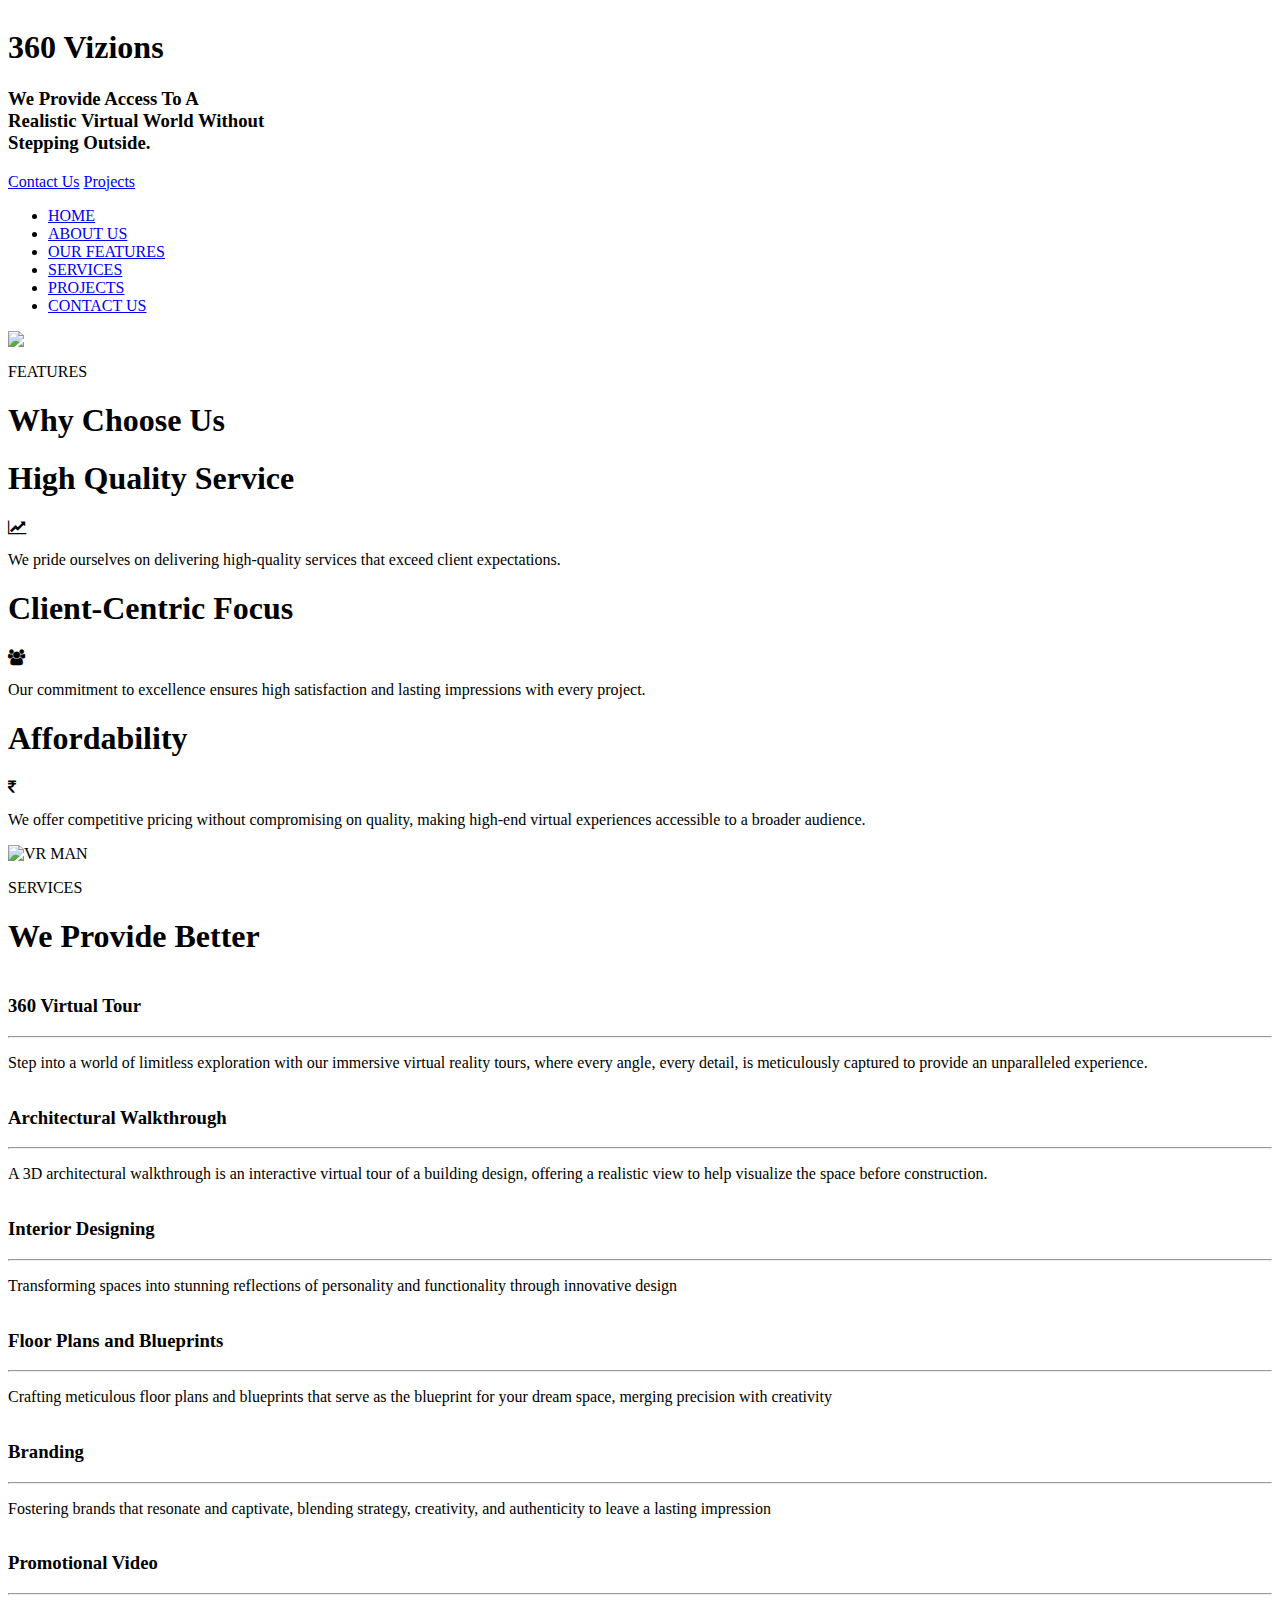
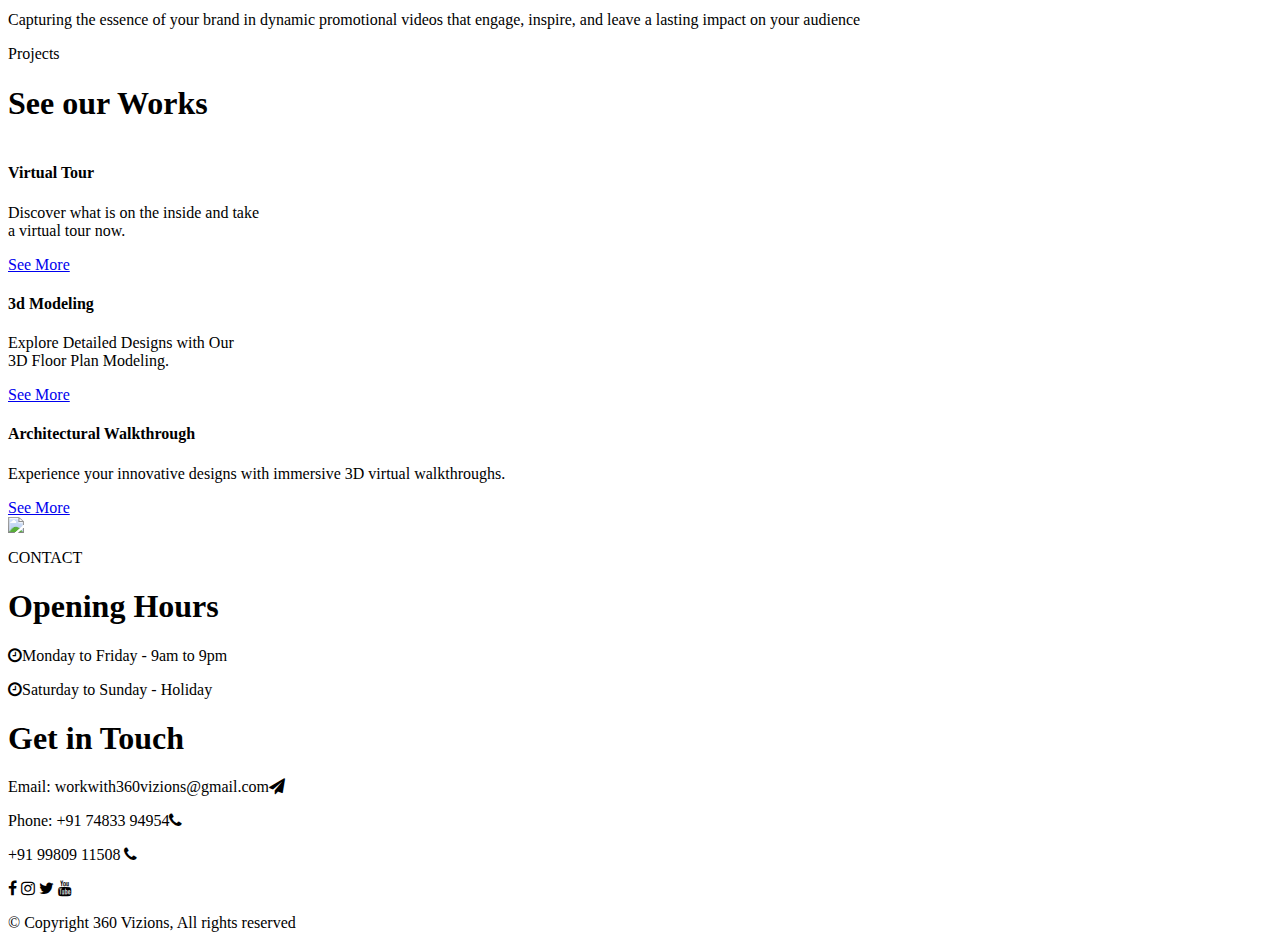
==== index.html @ 11bd69f3 "Add files via upload" ====
<html>
    <head>
        <title>360 Vizions</title>
        <link rel="stylesheet" href="css/style.css">
        <link href="https://maxcdn.bootstrapcdn.com/font-awesome/4.2.0/css/font-awesome.min.css" rel="stylesheet">
        <link rel="preconnect" href="https://fonts.googleapis.com">
        <link rel="preconnect" href="https://fonts.gstatic.com" crossorigin>
        <link href="https://fonts.googleapis.com/css2?family=Kaushan+Script&family=Poppins:ital,wght@0,100;0,200;0,300;0,400;0,500;0,600;0,700;0,800;0,900;1,100;1,200;1,300;1,400;1,500;1,600;1,700;1,800;1,900&display=swap" rel="stylesheet">

        <script src="https://cdn.jsdelivr.net/gh/cferdinandi/smooth-scroll/dist/smooth-scroll.polyfills.min.js"></script>
    </head>
   <body>
    <div class="banner">
        <div class="navbar">
            <div class="test">
                <a href="#"><img src="images/newlogo2.png" alt=""></a>
                </div>
        </div>
    </div>
    <div class="content">
        <h1>360 Vizions</h1>
        <h3>We Provide Access To A <br>Realistic Virtual World Without<br>Stepping Outside.</h3>
        <div class="banner-btn">
            <a href="#footer"><span></span>Contact Us</a>
            <a href="#project"><span></span>Projects</a>
        </div>
    </div>
    <!-- this code is for menu sidebar -->
    <div id="sideNav">
        <nav>
            <ul>
                <li><a href="#">HOME</a></li>
                <li><a href="#">ABOUT US</a></li>
                <li><a href="#feature">OUR FEATURES</a></li>
                <li><a href="#service">SERVICES</a></li>
                <li><a href="#project">PROJECTS</a></li>
                <li><a href="#footer">CONTACT US</a></li>
            </ul>
        </nav>
    </div>
    <div id="menuBtn">
        <img src="images/menu.png" id="menu">
    </div>


    <!-- Features -->

<div id="feature">
    <div class="title-text">
        <p>FEATURES</p>
        <H1>Why Choose Us</H1>
    </div>
    <div class="feature-box">
    <div class="features">
        <h1>High Quality Service</h1>
        <div class="features-desc">
            <div class="feature-icon">
                <i class="fa fa-line-chart" ></i>
            </div>
            <div class="feature-text">
                <p>We pride ourselves on delivering high-quality services that exceed client expectations.</p>
            </div>
        </div>
        <h1>Client-Centric Focus</h1>
        <div class="features-desc">
            <div class="feature-icon">
                <i class="fa fa-users" ></i>
            </div>
            <div class="feature-text">
                <p>Our commitment to excellence ensures high satisfaction and lasting impressions with every project.</p>
            </div>
        </div>
        <h1>Affordability</h1>
        <div class="features-desc">
            <div class="feature-icon">
                <i class="fa fa-inr" ></i>
            </div>
            <div class="feature-text">
                <p>We offer competitive pricing without compromising on quality, making high-end virtual experiences accessible to a broader audience.</p>
            </div>
        </div>
    </div>
    <div class="features-img">
        <img src="images/vr man.jpg" alt="VR MAN">
    </div>
</div>
</div>

<!-- SERVICES -->

<div id="service">
    <div class="title-text">
        <p>SERVICES</p>
        <H1>We Provide Better</H1>
    </div>
    <div class="service-box">
        <div class="single-service">
                <img src="images/newp1.jpg" alt="">
                <div class="overlay"></div>
            <div class="service-desc">
                <h3>360 Virtual Tour</h3>
                <hr>
                <p>Step into a world of limitless exploration with
                    our immersive virtual reality tours, where every
                    angle, every detail, is meticulously captured to
                    provide an unparalleled experience.
                    </p>
            </div>
        </div>
        <div class="single-service">
            <img src="images/p2.jpg" alt="">
            <div class="overlay"></div>
            <div class="service-desc">
                <h3>Architectural Walkthrough</h3>
                <hr>
                <p>A 3D architectural walkthrough is an interactive virtual tour of a building design, offering a realistic view to help visualize the space before construction.</p>
            </div>
        </div>
        <div class="single-service">
            <img src="images/p3.jpg" alt="">
            <div class="overlay"></div>
            <div class="service-desc">
                <h3>Interior Designing</h3>
                <hr>
                <p>Transforming spaces into stunning reflections of personality and functionality through innovative design</p>
            </div>
        </div>
        <div class="single-service">
            <img src="images/p4.jpg" alt="">
            <div class="overlay"></div>
            <div class="service-desc">
                <h3>Floor Plans and Blueprints</h3>
                <hr>
                <p>Crafting meticulous floor plans and blueprints that serve as the blueprint for your dream space, merging precision with creativity</p>
            </div>
        </div>
        <div class="single-service">
            <img src="images/p5.jpg" alt="">
            <div class="overlay"></div>
            <div class="service-desc">
                <h3>Branding</h3>
                <hr>
                <p>Fostering brands that resonate and captivate, blending strategy, creativity, and authenticity to leave a lasting impression</p>
            </div>
        </div>
        <div class="single-service">
            <img src="images/p6.jpg" alt="">
            <div class="overlay"></div>
            <div class="service-desc">
                <h3>Promotional Video</h3>
                <hr>
                <p>Capturing the essence of your brand in dynamic promotional videos that engage, inspire, and leave a lasting impact on your audience</p>
            </div>
        </div>
    </div>
</div>


<!--***** PROJECTS ****-->

<div id="project">
    <div class="title-text">
        <p>Projects</p>
        <H1>See our Works</H1>
    </div>
    <div class="service-row">
        <div class="service-col">
            <div class="user">
                <img src="images/pro1.jpg" alt="">
            </div>
            <h4>Virtual Tour</h4>
                <p>Discover what is on the inside and
                    take <br>a virtual tour now.</p>
                <div class="service-btn">
                    <a href="/VirtualTour.html"><span></span>See More</a>
                </div>
        </div>
        <div class="service-col">
            <div class="user">
                <img src="images/pro2.jpg" alt="">
                
            </div>
            <h4>3d Modeling</h4>
            <p>Explore Detailed Designs with Our <br>3D Floor Plan Modeling.</p>
            <div class="service-btn">
                <a href="/3dmodel.html"><span></span>See More</a>
            </div>
        </div>
        <div class="service-col">
            <div class="user">
                <img src="images/pro 3.jpg" alt="">
            </div>
            <h4>Architectural Walkthrough</h4>
            <p>Experience your innovative designs with immersive 3D virtual walkthroughs.
            </p>
            <div class="service-btn">
                <a href="https://youtube.com"><span></span>See More</a>
            </div>
        </div>
    </div>
</div>

<!-- footer -->


<div id="footer"> 
    <img src="images/logo.jpg" class="footer-img">
    <div class="title-text">
        <p>CONTACT</p>
        <!-- <h1>Follow us on</h1> -->
    </div>
    <div class="footer-row">
        <div class="footer-left">
            <h1>Opening Hours</h1>
            <p><i class="fa fa-clock-o"></i>Monday to Friday - 9am to 9pm</p>
            <p><i class="fa fa-clock-o"></i>Saturday to Sunday - Holiday</p>
        </div>
        <div class="footer-right">
            <h1>Get in Touch</h1>
            <p>Email: workwith360vizions@gmail.com<i class="fa fa-paper-plane"></i></p>
            <p> Phone: +91 74833 94954<i class="fa fa-phone"></i></p>
            <p> +91 99809 11508 <i class="fa fa-phone"></i></p>
        </div>
    </div>
    <div class="social-link">
        <i class="fa fa-facebook"></i>
        <i class="fa fa-instagram"></i>
        <i class="fa fa-twitter"></i>
        <i class="fa fa-Youtube"></i>
        <p>© Copyright 360 Vizions, All rights reserved</p>
    </div>
    
</div>





    <!-- javascript for menu sidebar working -->
    <script>
        var menuBtn = document.getElementById("menuBtn");
        var sideNav = document.getElementById("sideNav");
        var menu = document.getElementById("menu");

        sideNav.style.right = "-250px";
        menuBtn.onclick = function(){
            if(sideNav.style.right == "-250px"){
                sideNav.style.right = "0";
                menu.src = "images/close.png";
            } else {
                sideNav.style.right = "-250px";
                menu.src = "images/menu.png";
            }
        }
        var scroll = new SmoothScroll('a[href*="#"]', {
            speed: 1000,
            speedAsDuration: true
        });
    </script>
</body>
</html>
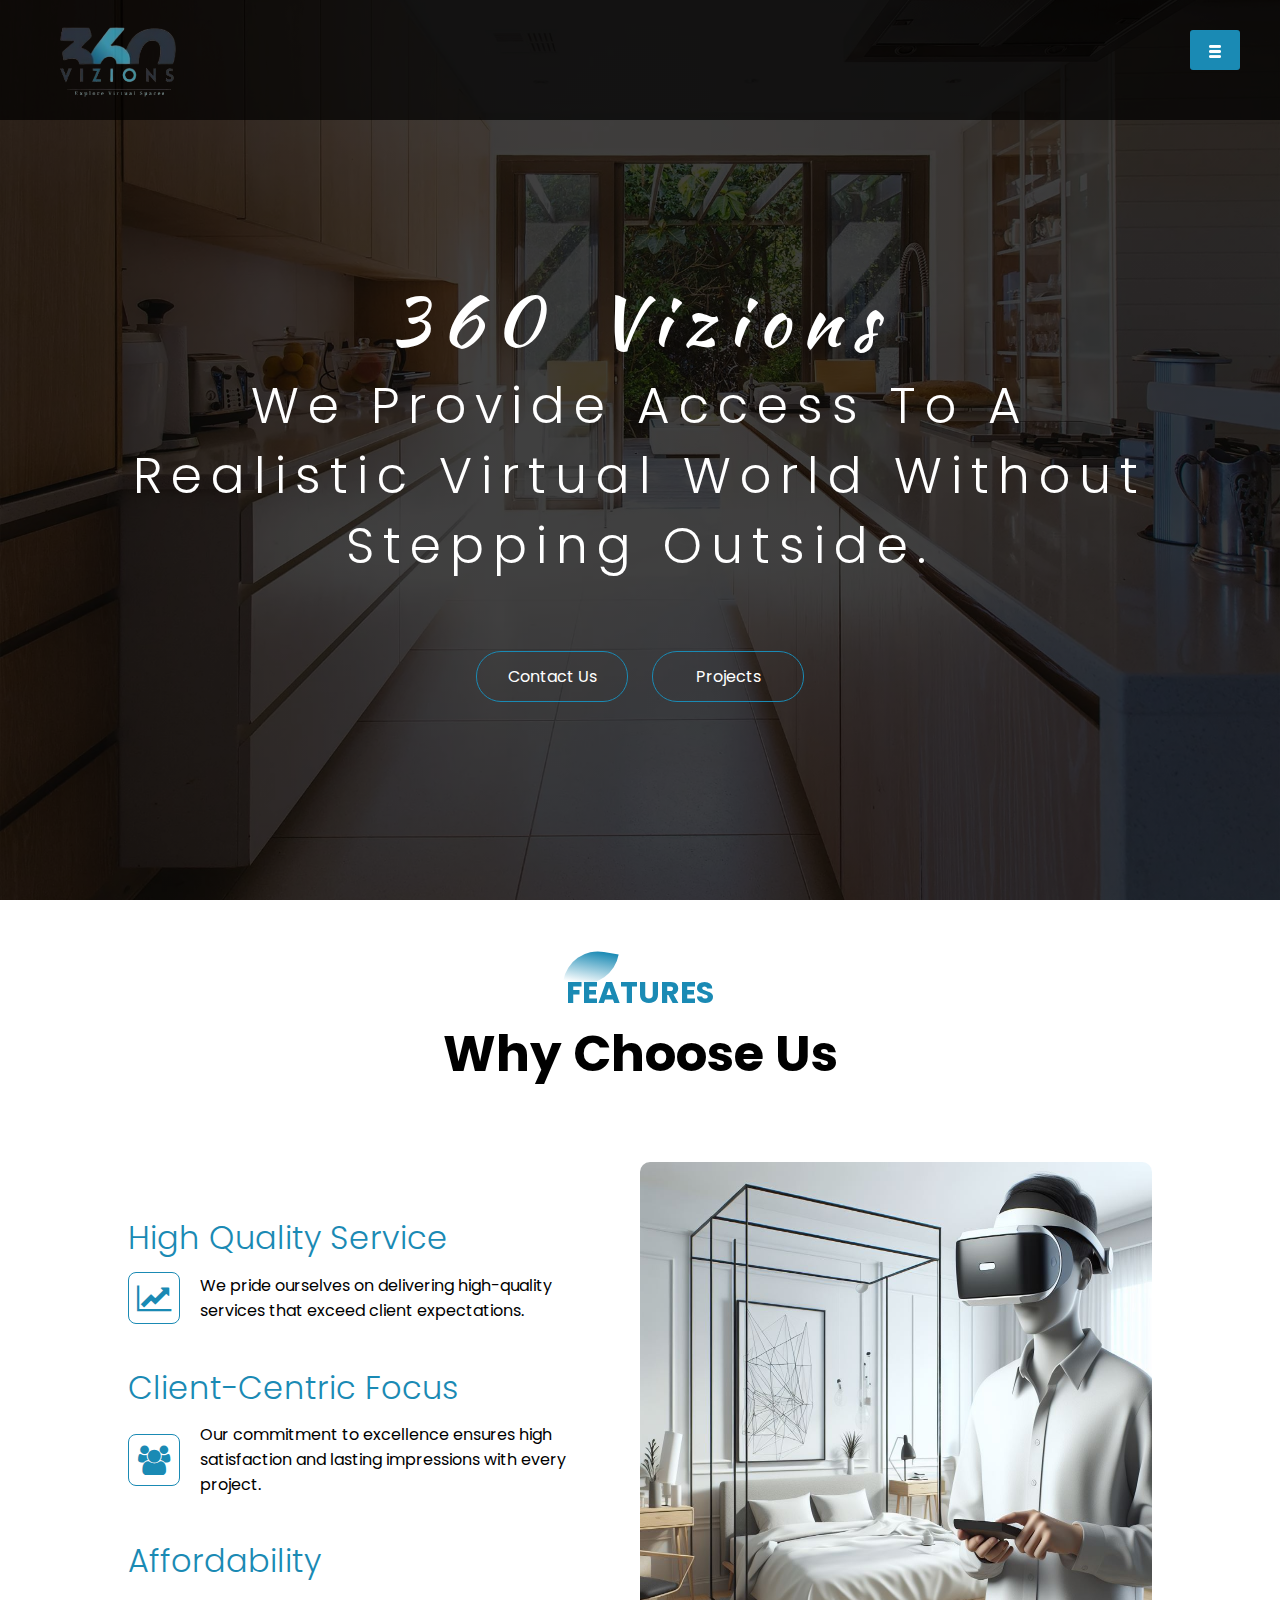
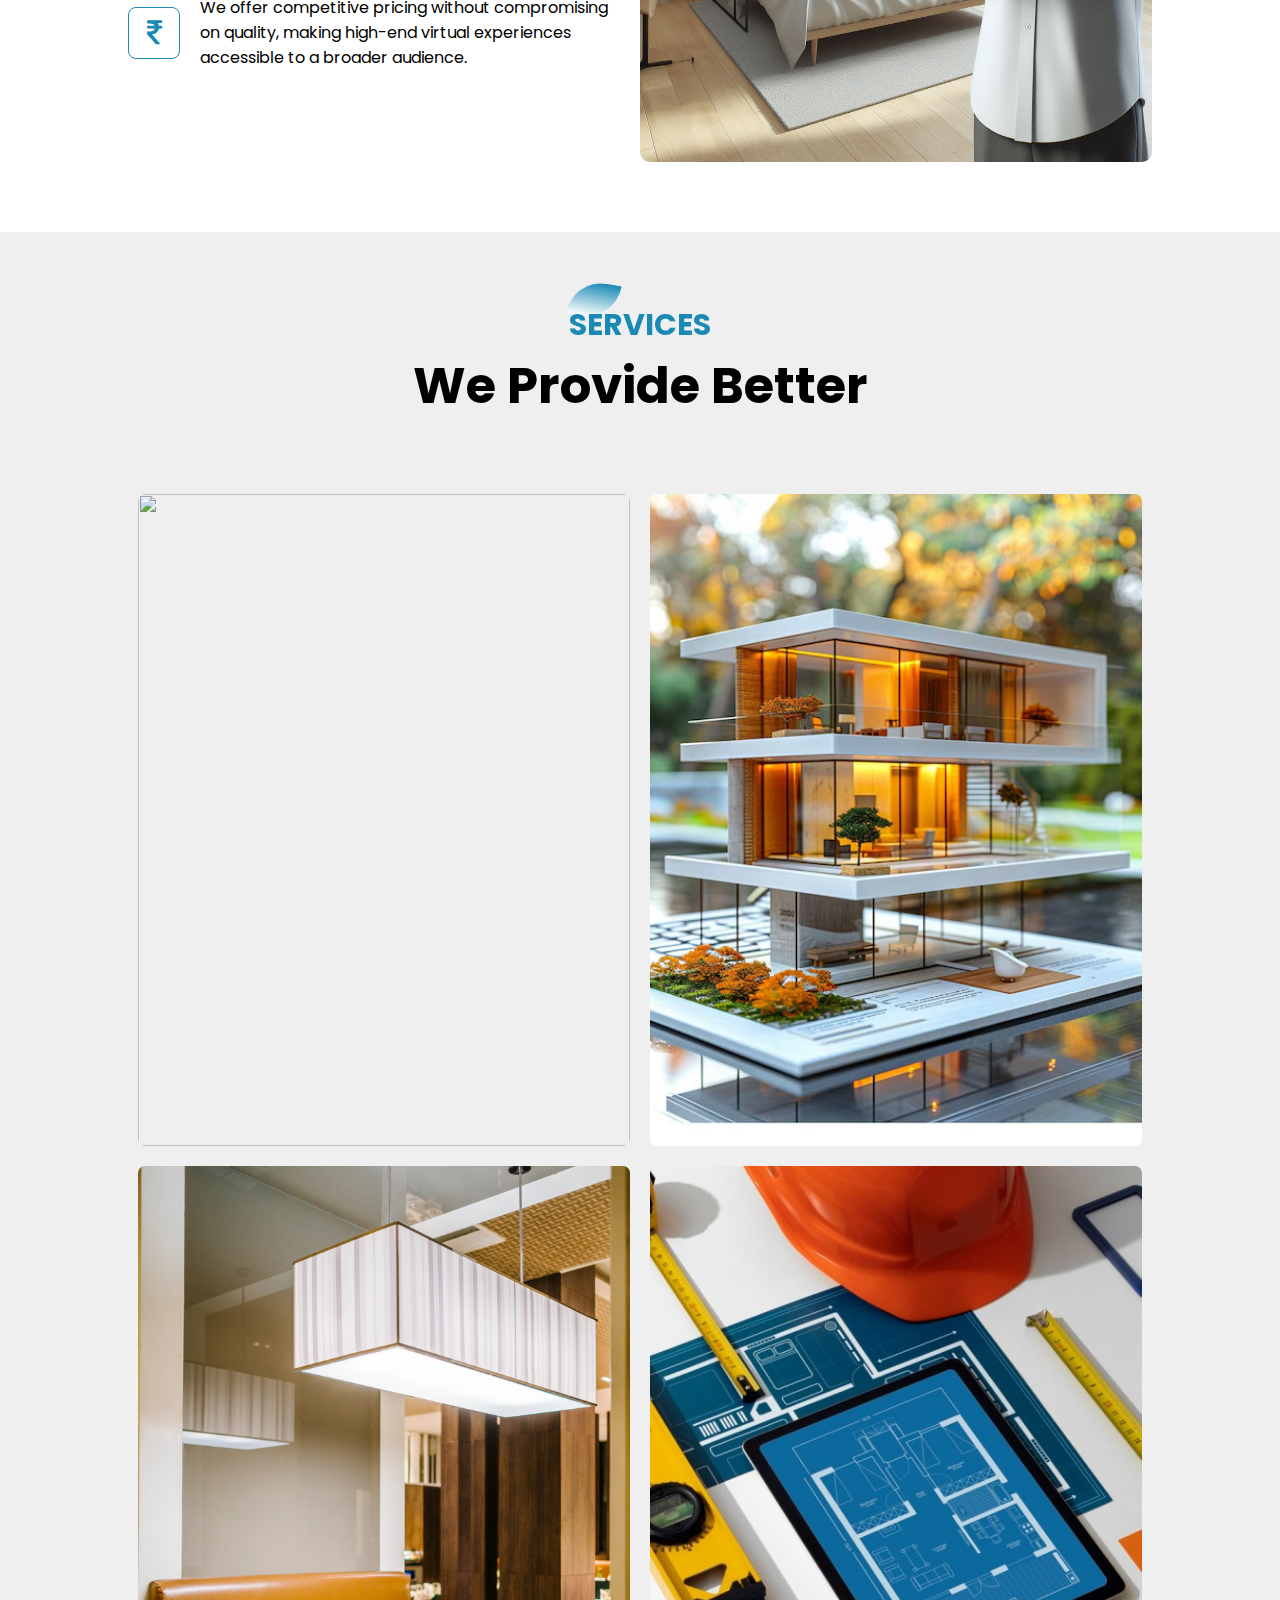
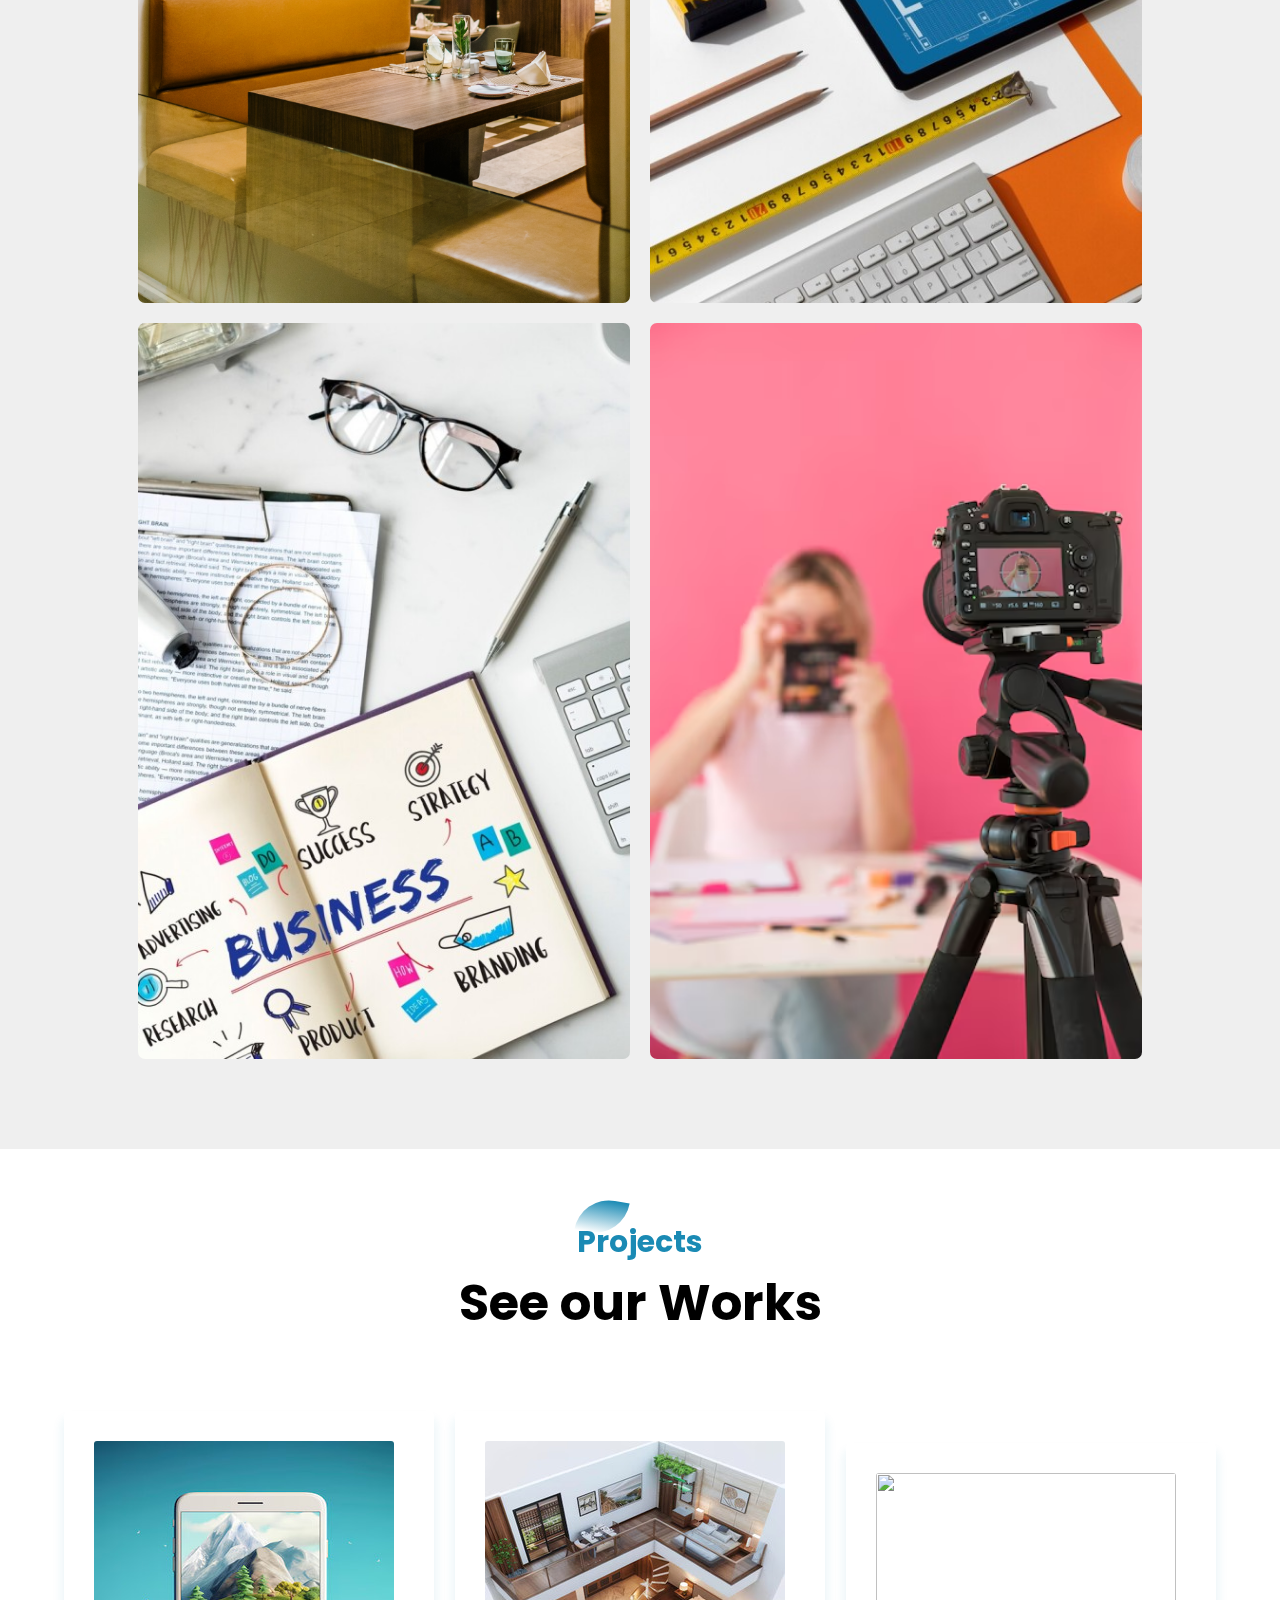
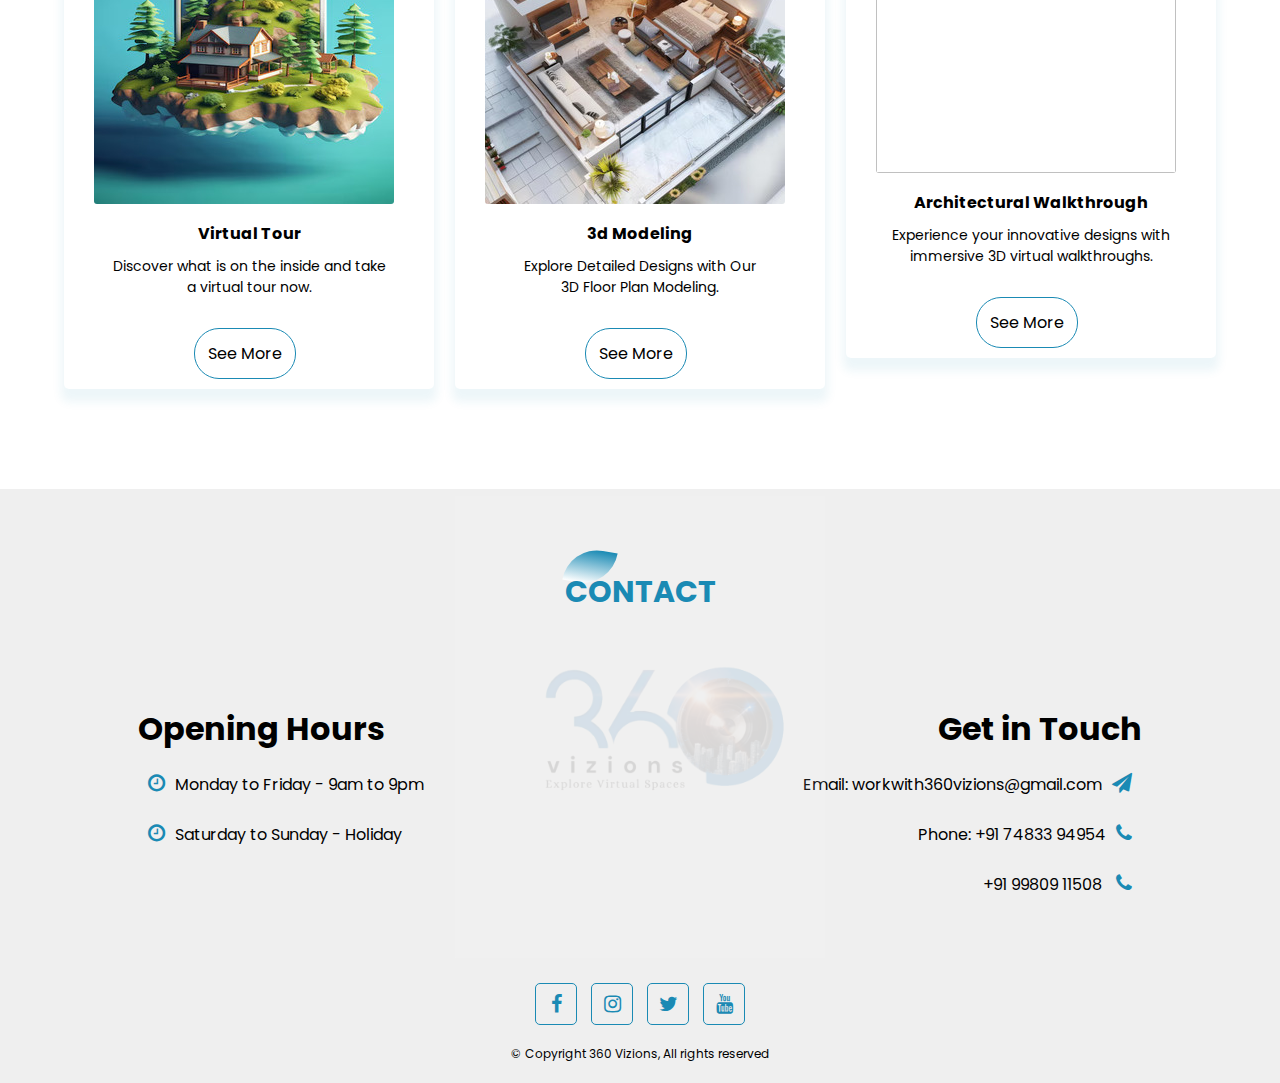
==== commit 630d6fe4: "360vizions" ====
--- a/index.html
+++ b/index.html
@@ -188,7 +188,7 @@
         </div>
         <div class="service-col">
             <div class="user">
-                <img src="images/pro 3.jpg" alt="">
+                <img src="images/pro3.jpg" alt="">
             </div>
             <h4>Architectural Walkthrough</h4>
             <p>Experience your innovative designs with immersive 3D virtual walkthroughs.
--- a/css/style.css
+++ b/css/style.css
@@ -0,0 +1,597 @@
+*{
+    margin: 0;
+    padding: 0;
+    font-family: 'Poppins', sans-serif;
+}
+.banner {
+    width: 100%;
+    height: 100vh;
+    background-image: linear-gradient(rgba(0,0,0,0.75),rgba(0, 0, 0, 0.75)),url(../images/back.jpg);
+    background-size: cover;
+    background-position: center;
+    background-attachment:fixed ; 
+}
+.banner img{
+    width: 20%;
+    text-align: center;
+    position: fixed;
+    left: -15px;
+    margin-top: -11%;    
+}
+.test a{
+    width: 20%;
+    text-align: center;
+    position: fixed;
+    left: 0px  
+}
+ .navbar{
+    width: 99%;
+    margin: auto;
+    display: flex;
+    align-items: center;
+    justify-content: space-between;
+    top: 0;
+    padding: 60px;
+    background-color: black;
+    opacity: .7;
+    position: fixed;
+    z-index: 1;
+} 
+.logo{
+    width: 120px;
+    cursor: pointer;
+}
+.navbar ul li{
+    list-style: none;
+    display: inline-block;
+    margin: 0 20px;
+    word-spacing: 20px; 
+    position: relative;
+}
+.navbar ul li a{
+    text-decoration: none;
+    color: #ffffff;
+    text-transform: uppercase;
+}
+.navbar ul li a::after{
+    content: '';
+    height: 3px;
+    width: 0;
+    background: #1a8ab4;
+    position: absolute;
+    left: 0;
+    bottom: -10px;
+    transition: 0.5s;
+}
+.navbar ul li a:hover:after{
+    width: 100%; 
+} 
+.content{
+    width: 100%;
+    position: absolute;
+    top: 50%;
+    transform: translateY(-50%);
+    text-align: center;
+    color: #ffffff;
+}
+.content h1{
+    font-size: 70px;
+    margin-top: 80px;
+    letter-spacing: 13px;
+    font-family: 'Kaushan Script', cursive;
+    line-height: 100px;
+    font-weight: 100;
+    word-spacing: 15px;
+}
+.content h3{
+    font-size: 50px;
+    font-weight: bold;
+    line-height: 70px;
+    color: white;
+    letter-spacing: 9px;
+    font-family: 'Poppins', sans-serif;
+    font-weight: 300;
+}
+.banner-btn{
+    margin: 70px auto 0;
+    border-radius: 25px;
+}
+
+.banner-btn a{
+    width: 150px;
+    text-decoration: none;
+    display: inline-block;
+    margin: 0 10px;
+    padding: 12px 0;
+    color: white;
+    border: .5px solid #1a8ab4; 
+    border-radius: 25px;
+    position: relative;
+    cursor: pointer;
+    overflow: hidden;
+}
+
+.banner-btn a span{
+    width: 0;
+    height: 100%;
+    position: absolute;
+    top: 0;
+    left: 0;
+    border-radius: 25px;
+    background: #1a8ab4;
+    z-index: -1;
+    transition: 0.5s;
+}
+.banner-btn a:hover span{
+    width: 100%;
+    border-radius: 25px;
+    top: 0;
+    left: 0;
+}
+#sideNav{
+    width: 250px;
+    height: 100vh;
+    position: fixed;
+    right: -250px;
+    top: 0;
+    background: #1a8ab4;
+    z-index: 2;
+    transition: 0.5s;
+}
+nav ul li{
+    list-style: none;
+    margin: 50px 20px; 
+}
+nav ul li a{
+    text-decoration: none;
+    color: #ffffff;
+}
+#menuBtn{
+    width: 50px;
+    height: 40px;
+    background: #1a8ab4;
+    text-align: center;
+    position: fixed;
+    margin-right: 20px;
+    right: 20px;
+    top: 30px;
+    border-radius: 3px;
+    z-index: 3;
+    cursor: pointer;
+    
+}
+#menuBtn img{
+    width: 25%;
+    margin-top: 15px;
+}
+
+/* for mobile phone ^&&^ */
+@media screen and (max-width: 770px) {
+    .content h1{
+        font-size: 20px;
+        /* line-height: 40px; */
+        font-family: 'Kaushan Script', cursive;
+        font-weight: 100;
+        padding-bottom: 50px;
+        margin-bottom: 50px;
+        
+    }
+.banner {
+    width: 100%;    
+    background-image: linear-gradient(rgba(0,0,0,0.75),rgba(0, 0, 0, 0.75)),url(../images/back.jpg);
+    background-size: cover;
+    background-position: center;
+    background-attachment:fixed ; 
+}
+
+    .banner img{
+        width: 40%;
+        text-align: center;
+        position: fixed;
+        left: -10px;
+        margin-top: -60px;    
+    }
+    .content h3{
+        font-size: 25px;
+        padding-top:  20px; 
+        font-weight: bold;
+        line-height: 30px;
+        color: white;
+        letter-spacing: 9px;
+        font-family: 'Poppins', sans-serif;
+        font-weight: 300;
+    }
+    .banner-btn a{
+        display: block;
+        margin: 20px auto;
+        
+    }
+}
+
+/*feature*/
+#feature{
+    width: 100%;
+    padding: 70px 0;
+}
+
+.title-text{
+    text-align: center;
+    padding-bottom: 70px;
+}
+
+.title-text p{
+    margin: auto;
+    font-size: 20px;
+    color: #1a8ab4;
+    font-weight: bold;
+    position: relative;
+    z-index: 1;
+    display: inline-block;
+    font-size: 30px;
+}
+
+.title-text p::after{
+    content: '';
+    width: 50px;
+    height: 35px;
+    background: linear-gradient(#1a8ab4,#ffffff);
+    position: absolute;
+    top: -20px;
+    left: 0;
+    z-index: -1;
+    transform: rotate(10deg);
+    border-top-left-radius: 35px;
+    border-bottom-right-radius: 35px;
+
+}
+.title-text h1{
+    font-size: 50px;
+}
+
+.feature-box{
+    width: 80%;
+    margin: auto;
+    display: flex;
+    flex-wrap: wrap;
+    align-items: center;
+    text-align: center;
+}
+.features{
+    flex-basis: 50%;
+}
+.features-img{
+    flex-basis: 50%;
+    margin: auto;
+}
+.features-img img{
+    width: 100%;
+     height: 600px;
+    border-radius: 10px;
+}
+
+ 
+.features h1{
+    text-align: left;
+    margin-bottom: 10px;
+    font-weight: 300;
+    color: #1a8ab4
+}
+.features-desc{
+    display: flex;
+    align-items: center;
+    margin-bottom: 40px;
+}
+
+.feature-icon .fa{
+    width: 50px;
+    height: 50px;
+    font-size: 30px;
+    line-height: 50px;
+    border-radius: 8px;
+    color: #1a8ab4;
+    border: 1px solid #1a8ab4
+}
+.feature-text p{
+    padding: 0 20px;
+    text-align: initial;
+
+}
+
+/*--service--*/
+
+#service{
+    width: 100%;
+    padding: 70px 0;
+    background: #efefef;
+}
+.service-box{
+    width: 80%;
+    display: flex;
+    flex-wrap: wrap;
+    justify-content: space-around;
+    margin: auto;
+}
+
+.single-service{
+    flex-basis: 48% ;
+    text-align: center;
+    border-radius: 7px;
+    margin-bottom: 20px;
+    color: #ffffff;
+    position: relative;
+}
+
+.single-service img{
+    width: 100%;
+    border-radius: 7px;
+}
+
+.overlay{
+    width: 100%;
+    height: 100%;
+    position: absolute;
+    top: 0;
+    border-radius: 7px;
+    cursor: pointer;
+    background: linear-gradient(rgba(0,0,0,0.5),#1a8ab4);
+    opacity: 0;
+    transition: 1s;
+}
+.single-service:hover .overlay{
+    opacity: 1;
+}
+
+.service-desc{
+    width: 80%;
+    position: absolute;
+    bottom: 0;
+    left: 50%;
+    transform: translateX(-50%);
+    opacity: 0;
+    transition: 1s;
+}
+
+hr{
+    background: #ffffff;
+    height: 2px;
+    border: 0;
+    margin: 15px auto;
+    width: 60%;
+}
+
+.service-desc p {
+    font-size: 14px;
+}
+
+.single-service:hover .service-desc{
+    bottom: 40%;
+    opacity: 1;
+    
+}
+@media screen and (max-width: 770px){
+    .single-service{
+        flex-basis: 100%;
+        margin-bottom: 30px;
+    }
+    .service-desc p{
+        font-size: 12px;
+    }
+    hr{
+        margin: 5px auto;
+    }
+    .single-service:hover .service-desc{
+        bottom: 25% !important;
+    }
+
+    .service-col
+    {
+        width: 100%;
+    }
+
+}
+
+
+/* PROJECTS */
+#project
+{
+    width: 100%;
+    padding: 70px 0;
+}
+
+.service-row
+{
+     width: 90%;
+    margin-left: auto;
+    display: flex; 
+    justify-content: space-between;
+    align-items: center;
+    flex-wrap: wrap;
+    margin-left: 5%;
+    margin-right: 9%;
+}
+
+.service-col{
+    width: 350px;
+    padding: 10px;
+    margin-bottom: 30px;
+    border-radius: 5px;
+    box-shadow: 0 10px 10px 3px #1a8ab414;
+    cursor: pointer;
+    transition: transform .5s;
+}
+
+.service-col img{
+    align-content: center;
+}
+
+.service-col p{
+    font-size: 14px;
+    text-align: center;
+    }
+     .service-col h4{
+        text-align: center;
+        margin-bottom: 10px;
+        margin-top: -3px;
+     }
+
+.user{
+    display: flex; 
+    align-content: center;    
+    margin: 20px 0;
+}
+
+.user img{
+    width: 300px;
+    margin-right: 20px;
+    margin-left: 20px;
+    border-radius: 3px;
+}
+
+.service-col:hover{
+    transform: translateY(-10px);
+
+}
+
+@media screen and (max-width: 770px){
+    .service-col{
+        width: 200%;
+    }
+    .service-row{
+        width: 200%;
+    }
+}
+
+
+/* footer */
+#footer{
+    padding: 80px 0 20px;
+    background: #efefef;
+    position: relative;
+    
+}
+
+.footer-row{
+    width: 80%;
+    margin: 0 auto;
+    display: flex;
+    justify-content: space-between;
+    flex-wrap: wrap;
+}
+.footer-left,.footer-right{
+    flex-basis: 45%;
+    padding: 10px;
+    margin-bottom: 20px;
+}
+
+.footer-right{
+    text-align: right;
+}
+
+.footer-row h1{
+    margin: 10px 0;
+}
+
+.footer-row p{
+    margin: 10px 0; 
+    line-height: 35px;
+}
+
+.footer-left .fa,.footer-right .fa{
+    font-size: 20px;
+    color: #1a8ab4;
+    margin: 10px;
+}
+
+.footer-img{
+    max-width: 370px;
+    opacity: 0.1;
+    position: absolute;
+    left: 50%;
+    top: 40%;
+    transform: translate(-50%, -50%);
+}
+
+ .social-link{
+    text-align: center;
+}
+
+.social-link .fa{
+    height: 40px;
+    width: 40px;
+    font-size: 20px;
+    line-height: 40px;
+    border: 1px solid #1a8ab4 ; 
+    margin: 40px 5px 0;
+    color: #1a8ab4;
+    cursor: pointer;
+    border-radius: 5px;
+    transition: .5s;
+    z-index: 1000;
+}
+
+
+.social-link .fa:hover{
+    background: #1a8ab4 ;
+    color: #ffffff ;
+    transform: translateY(-7px) ;
+}
+
+.social-link p{
+    font-size: 12px;
+    margin-top: 20px;
+}
+
+@media screen and (max-width: 770px){
+    .footer-left, .footer-right{
+        flex-basis: 100%;
+        font-size: 14px;
+    }
+    .footer-img{
+        top: 50% ;
+        left: 45%;
+    }
+    
+    }
+
+    /* services button */
+
+    .service-btn{
+        margin: 30px 120px 0;
+        border-radius: 25px;
+        align-items: center;
+        
+    }
+    .service-btn a{
+        width: 100px;
+        text-decoration: none;
+        text-align: center;
+        display: inline-block;
+        margin: auto;
+        padding: 12px 0;
+        color: rgb(0, 0, 0);
+        border: .5px solid #1a8ab4; 
+        border-radius: 25px;
+        position: relative;
+        cursor: pointer;
+        overflow: hidden;
+        
+    }
+    .service-btn a span{
+        width: 0;
+        height: 100%;
+        position: absolute;
+        top: 0;
+        left: 0;
+        border-radius: 25px;
+        background: #1a8ab4;
+        z-index: -1;
+        transition: 0.5s;
+        
+    }
+    .service-btn a:hover span{
+        width: 100%;
+        border-radius: 25px;
+        top: 0;
+        left: 0;
+        
+    }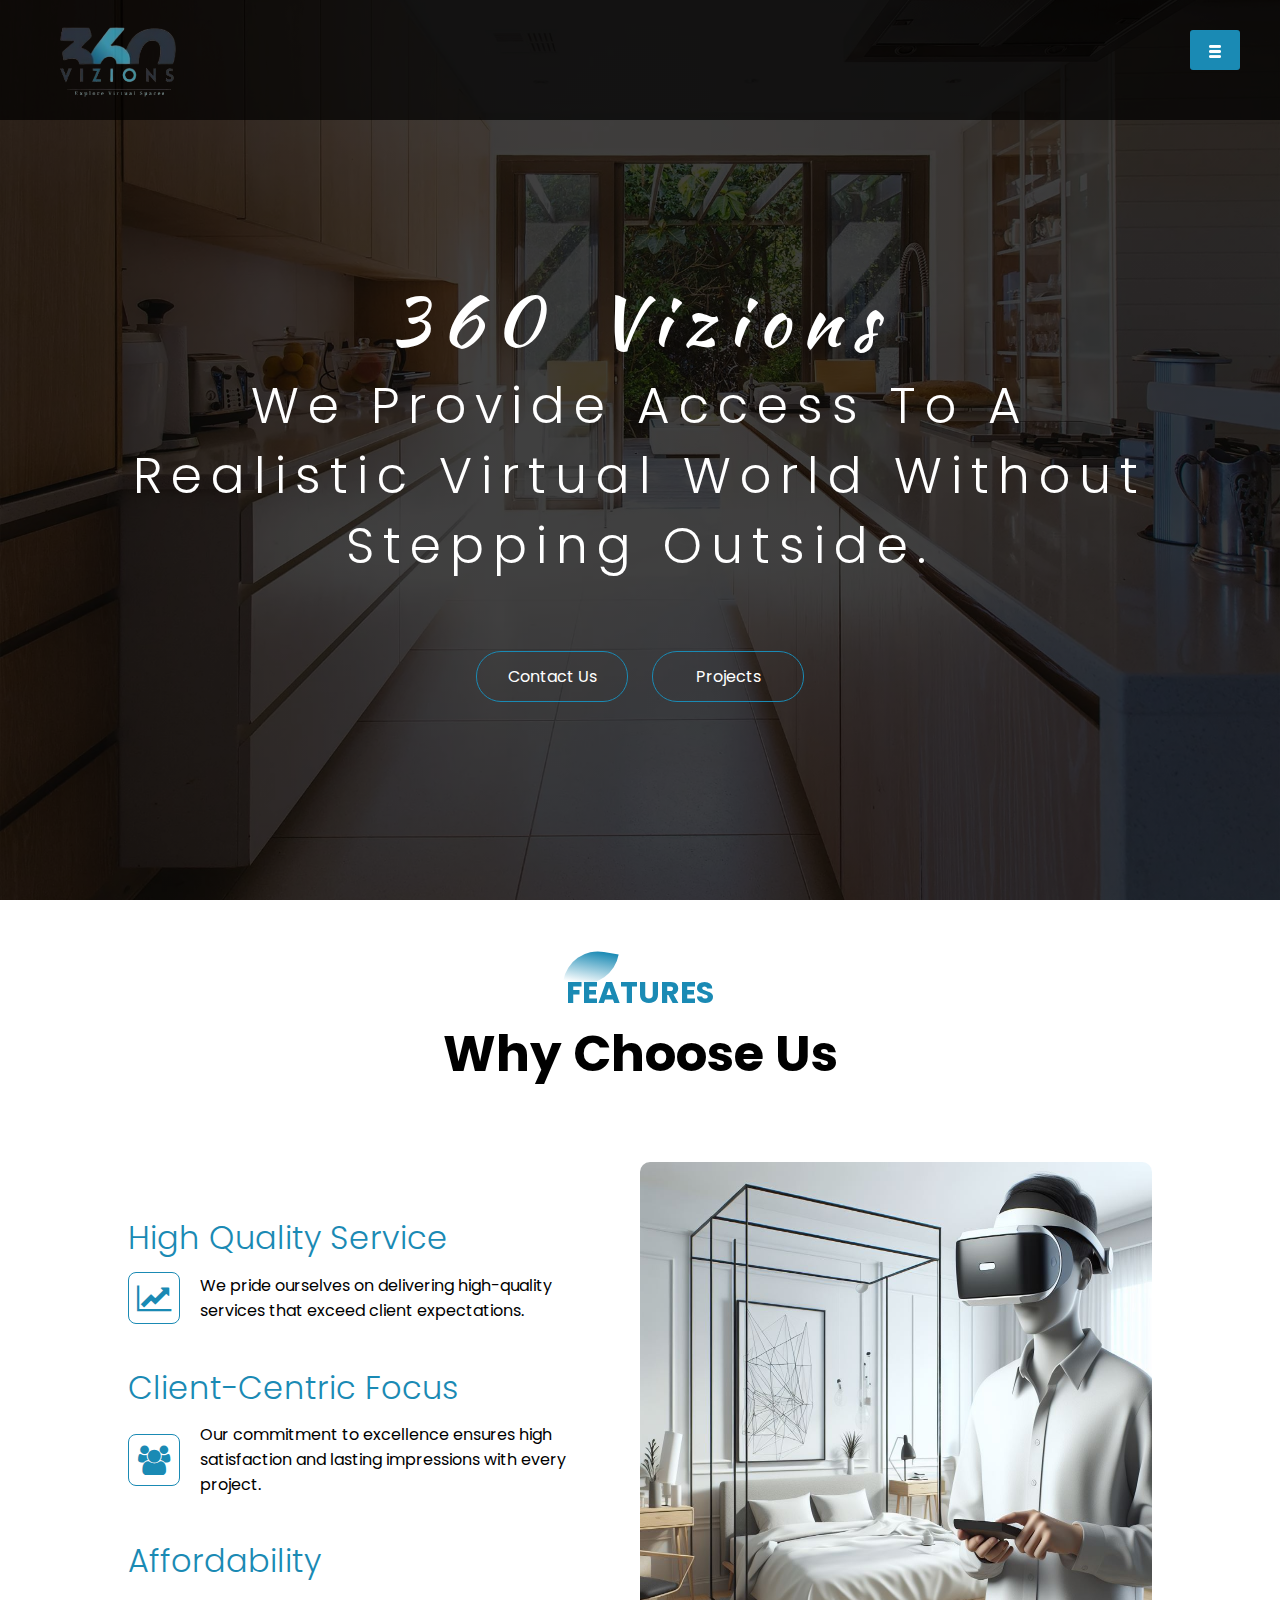
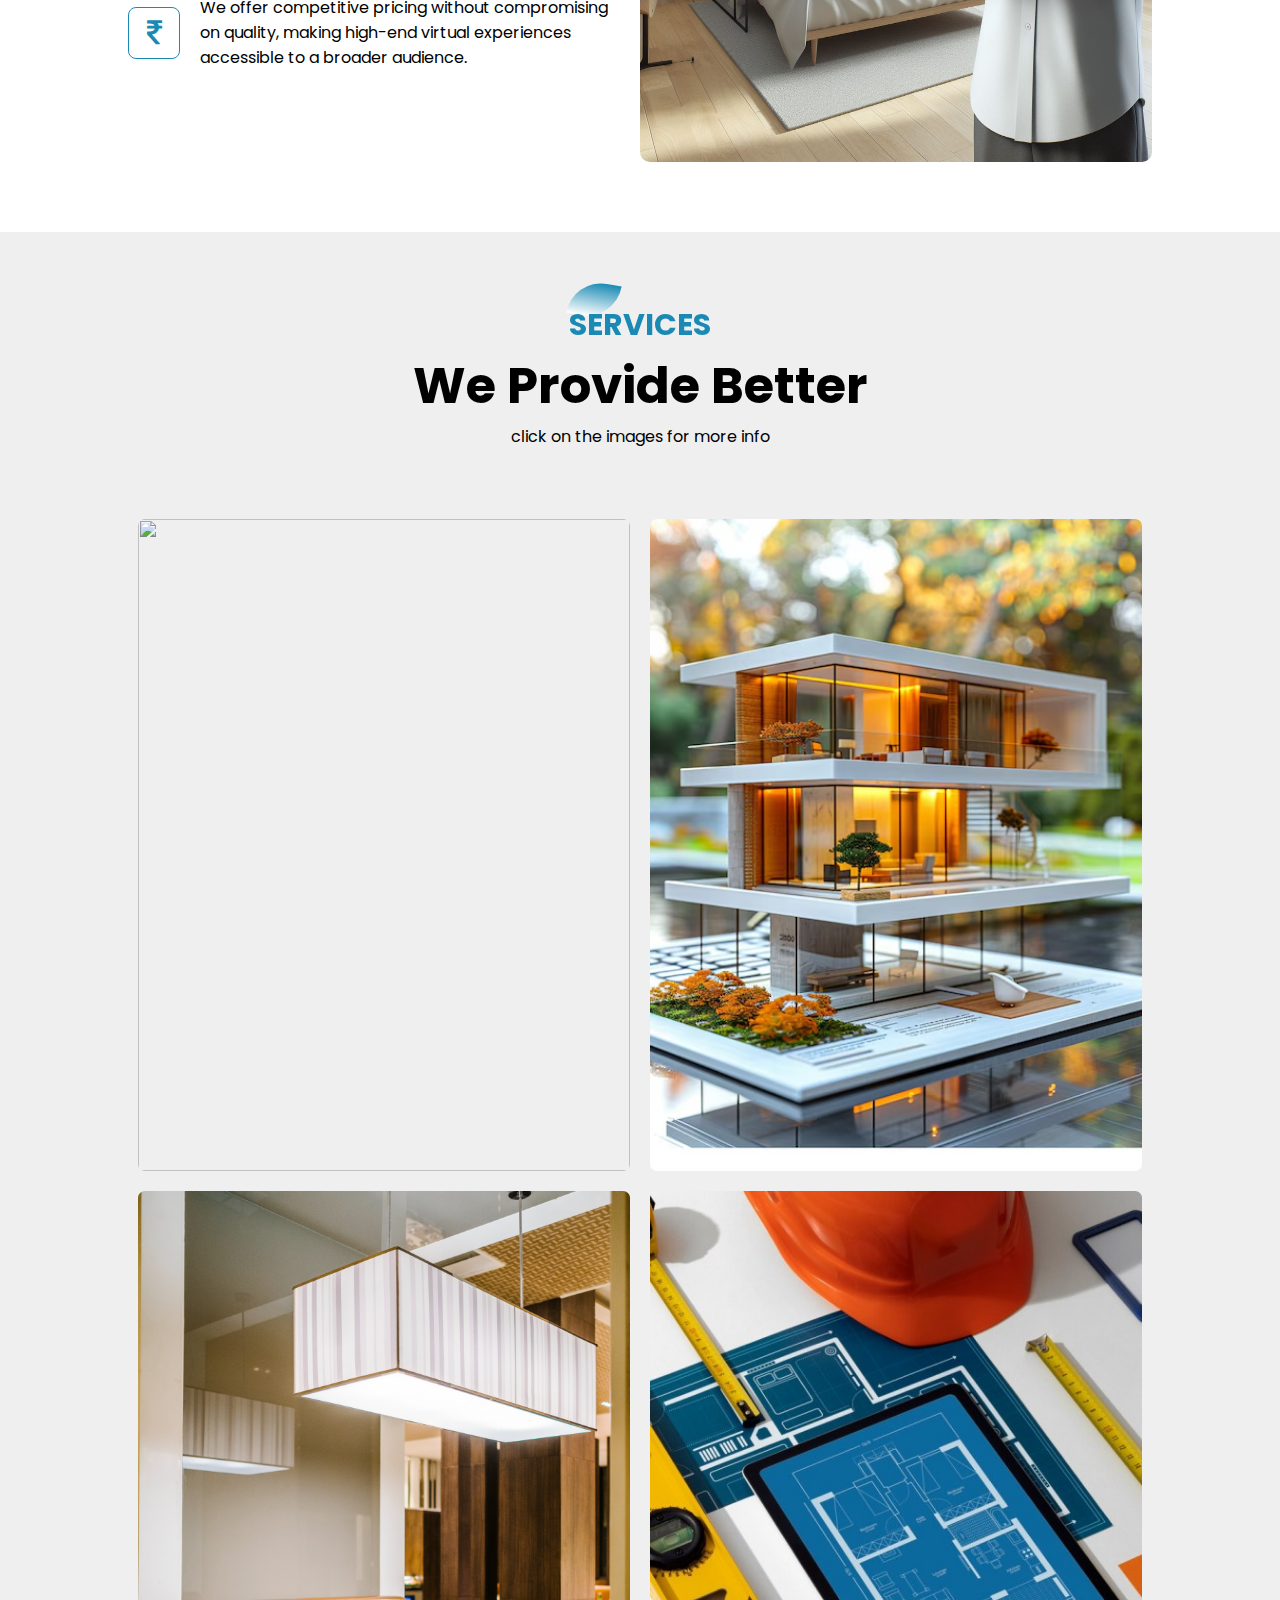
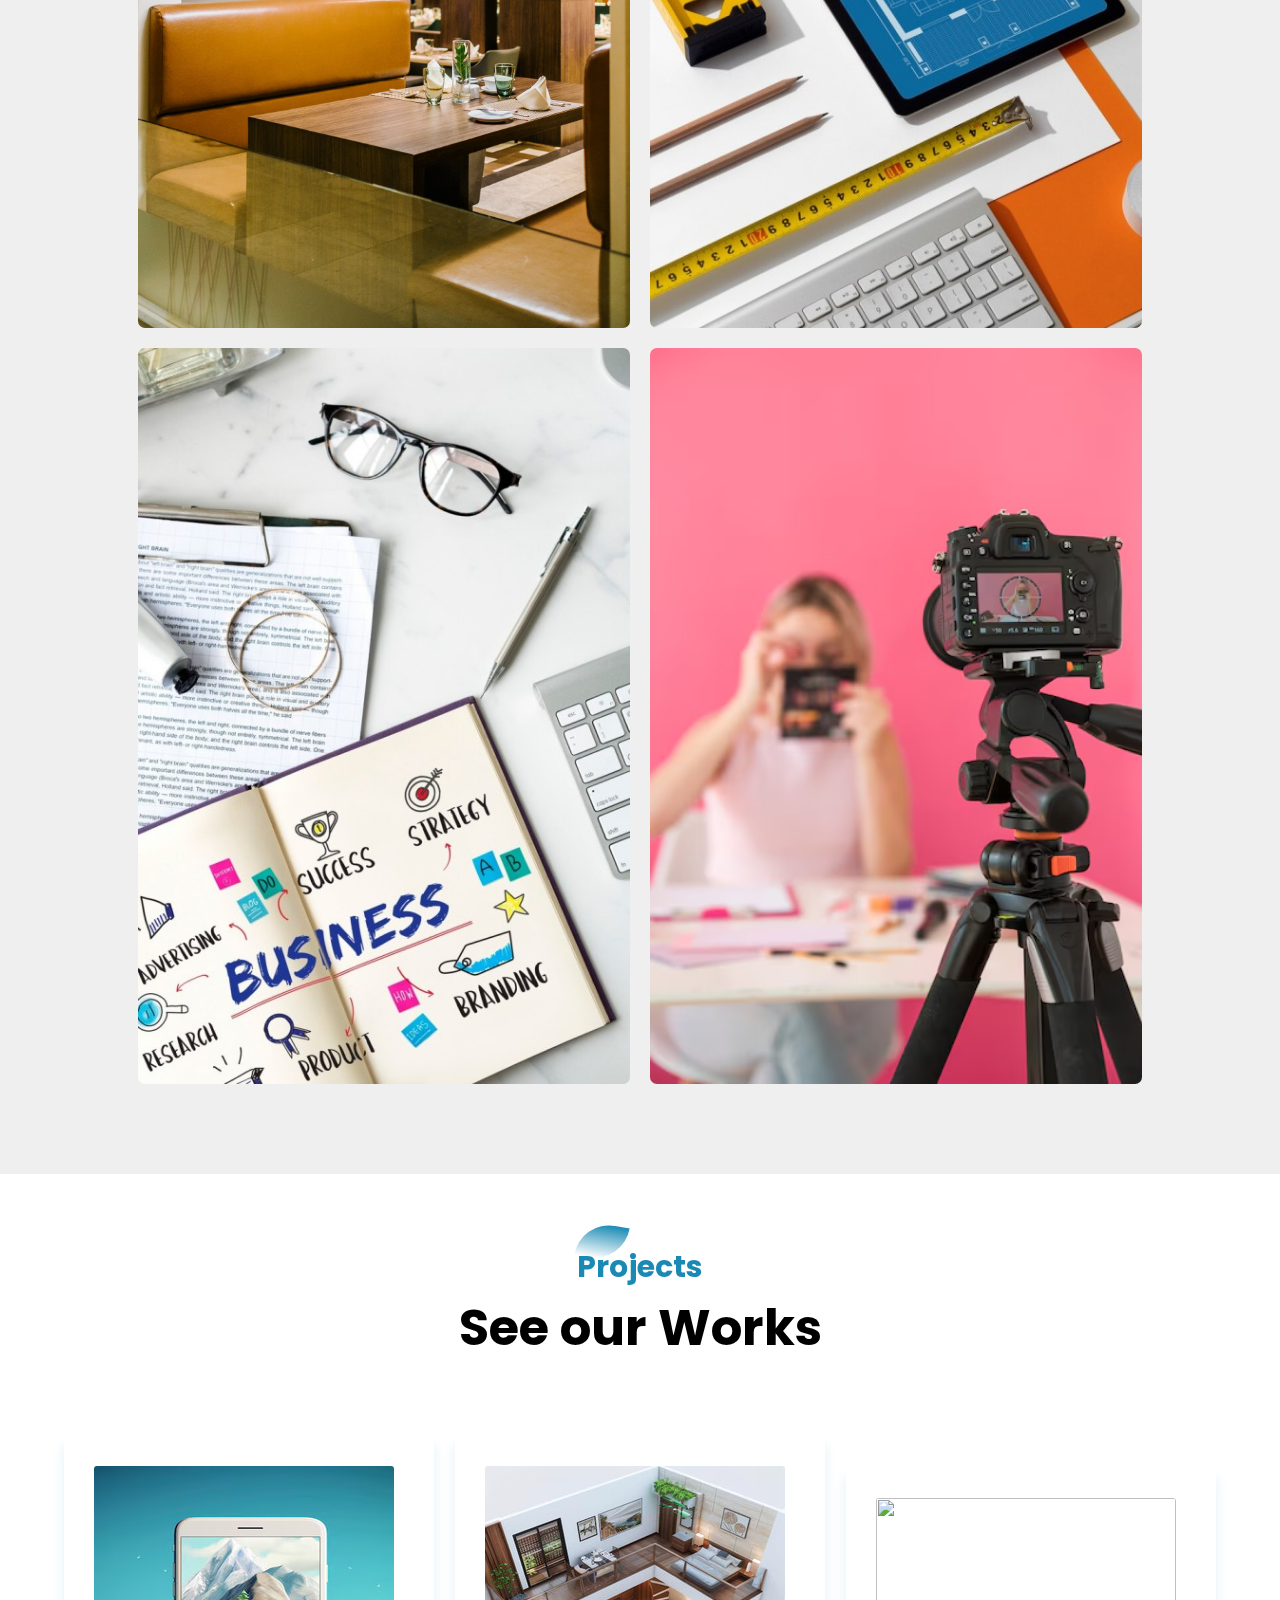
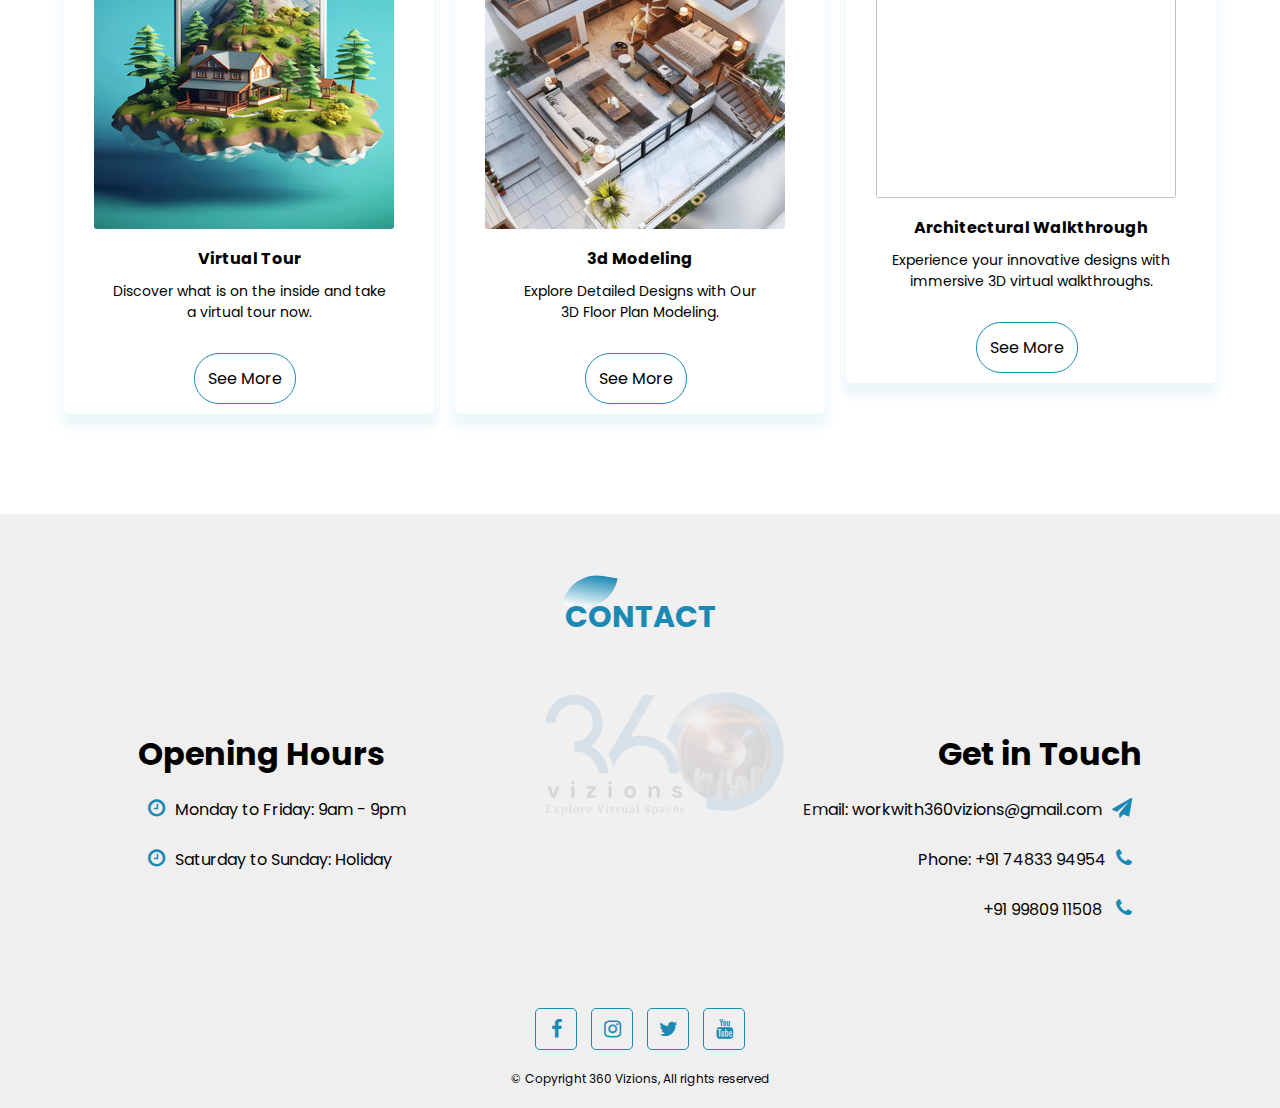
==== commit e5272a57: "good one" ====
--- a/index.html
+++ b/index.html
@@ -92,11 +92,13 @@
     <div class="title-text">
         <p>SERVICES</p>
         <H1>We Provide Better</H1>
+        <span>click on the images for more info</span>
     </div>
     <div class="service-box">
         <div class="single-service">
                 <img src="images/newp1.jpg" alt="">
                 <div class="overlay"></div>
+                
             <div class="service-desc">
                 <h3>360 Virtual Tour</h3>
                 <hr>
@@ -212,8 +214,8 @@
     <div class="footer-row">
         <div class="footer-left">
             <h1>Opening Hours</h1>
-            <p><i class="fa fa-clock-o"></i>Monday to Friday - 9am to 9pm</p>
-            <p><i class="fa fa-clock-o"></i>Saturday to Sunday - Holiday</p>
+            <p><i class="fa fa-clock-o"></i>Monday to Friday: 9am - 9pm</p>
+            <p><i class="fa fa-clock-o"></i>Saturday to Sunday: Holiday</p>
         </div>
         <div class="footer-right">
             <h1>Get in Touch</h1>
@@ -224,7 +226,7 @@
     </div>
     <div class="social-link">
         <i class="fa fa-facebook"></i>
-        <i class="fa fa-instagram"></i>
+        <a href="https://www.instagram.com/360vizions/"><i class="fa fa-instagram"></i></a>
         <i class="fa fa-twitter"></i>
         <i class="fa fa-Youtube"></i>
         <p>© Copyright 360 Vizions, All rights reserved</p>
@@ -242,13 +244,13 @@
         var sideNav = document.getElementById("sideNav");
         var menu = document.getElementById("menu");
 
-        sideNav.style.right = "-250px";
+        sideNav.style.right = "-50%";
         menuBtn.onclick = function(){
-            if(sideNav.style.right == "-250px"){
+            if(sideNav.style.right == "-50%"){
                 sideNav.style.right = "0";
                 menu.src = "images/close.png";
             } else {
-                sideNav.style.right = "-250px";
+                sideNav.style.right = "-50%";
                 menu.src = "images/menu.png";
             }
         }
--- a/css/style.css
+++ b/css/style.css
@@ -166,47 +166,7 @@
 }
 
 /* for mobile phone ^&&^ */
-@media screen and (max-width: 770px) {
-    .content h1{
-        font-size: 20px;
-        /* line-height: 40px; */
-        font-family: 'Kaushan Script', cursive;
-        font-weight: 100;
-        padding-bottom: 50px;
-        margin-bottom: 50px;
-        
-    }
-.banner {
-    width: 100%;    
-    background-image: linear-gradient(rgba(0,0,0,0.75),rgba(0, 0, 0, 0.75)),url(../images/back.jpg);
-    background-size: cover;
-    background-position: center;
-    background-attachment:fixed ; 
-}
-
-    .banner img{
-        width: 40%;
-        text-align: center;
-        position: fixed;
-        left: -10px;
-        margin-top: -60px;    
-    }
-    .content h3{
-        font-size: 25px;
-        padding-top:  20px; 
-        font-weight: bold;
-        line-height: 30px;
-        color: white;
-        letter-spacing: 9px;
-        font-family: 'Poppins', sans-serif;
-        font-weight: 300;
-    }
-    .banner-btn a{
-        display: block;
-        margin: 20px auto;
-        
-    }
-}
+
 
 /*feature*/
 #feature{
@@ -368,27 +328,7 @@
     opacity: 1;
     
 }
-@media screen and (max-width: 770px){
-    .single-service{
-        flex-basis: 100%;
-        margin-bottom: 30px;
-    }
-    .service-desc p{
-        font-size: 12px;
-    }
-    hr{
-        margin: 5px auto;
-    }
-    .single-service:hover .service-desc{
-        bottom: 25% !important;
-    }
-
-    .service-col
-    {
-        width: 100%;
-    }
-
-}
+
 
 
 /* PROJECTS */
@@ -452,14 +392,7 @@
 
 }
 
-@media screen and (max-width: 770px){
-    .service-col{
-        width: 200%;
-    }
-    .service-row{
-        width: 200%;
-    }
-}
+
 
 
 /* footer */
@@ -541,17 +474,7 @@
     margin-top: 20px;
 }
 
-@media screen and (max-width: 770px){
-    .footer-left, .footer-right{
-        flex-basis: 100%;
-        font-size: 14px;
-    }
-    .footer-img{
-        top: 50% ;
-        left: 45%;
-    }
-    
-    }
+
 
     /* services button */
 
@@ -594,4 +517,244 @@
         top: 0;
         left: 0;
         
-    }+    }
+
+    /* ************FOR MOBILE *********************** */
+
+    @media only screen and (max-device-width: 600px){
+        
+        
+        .banner{
+            width: 100%;
+            height: 100vh;
+            background-image: linear-gradient(rgba(0,0,0,0.75),rgba(0,0,0,0.75),url(../images/back.jpg));
+            background-size: cover;
+            background-position: center;
+            background-attachment: scroll;
+            
+        }
+    
+        .banner img{
+            width: 30%;
+            margin-bottom: 20%;
+            margin-top: -17%;
+            
+        }
+        
+        #menuBtn{
+            width: 100px;
+            height: 75px;
+            right: 2%;
+            top: 3%;
+            border-radius: 7px;
+            z-index: 5;
+        }
+
+        #menuBtn img{
+            width: 30%;
+        }
+
+        #sideNav{
+            width: 50%;
+            height: 100vh;
+            position: fixed;
+            transition: 0.5s;
+            z-index: 4;
+        }
+        #sideNav a{
+            font-size: 30px;
+            margin-top: 100px;
+        }
+        
+        #sideNav nav ul li{
+            list-style: none;
+            margin: 80px 20px;
+
+        }
+        .navbar{
+            padding: 10%;
+        }
+
+        .content h1{
+            font-size: 100px;
+            margin-top: 50px;
+            line-height: 180px;
+        }
+
+        .content h3{
+            font-size: 60px;
+            line-height: 90px;
+
+        }
+        
+        .banner-btn{
+            width: 20%;
+            margin: 70px auto 0;
+            margin-bottom: 10px;
+        }
+
+        .banner-btn a{
+            width: 300px;
+            font-size: 30px;
+            text-decoration: none;
+            display: inline-block;
+            margin: 20px -80px;
+            padding: 12px 0;
+            color: white;
+            border: 2px solid #1a8ab4;
+            border-radius: 25px;
+            position: relative;
+            cursor: pointer;
+            overflow: hidden;
+
+        }
+
+        /* ***************************FEATURES *************************** */
+        
+        .features-img img{
+            width: 110%;
+            height: 575px;
+            border-radius: 10px;        
+        }
+        
+
+        .feature-text p{
+            text-align: initial;
+            font-size: 23px;
+        }
+   
+        .title-text p{
+            font-size: 50px;
+        }
+        
+        .title-text h1{
+            font-size: 90px;
+        }
+        
+        .title-text span{
+            font-size: 10px;
+            align-items: left;
+            margin-left: 10px;
+        }
+   
+   /* *************************** SERVICES *************************** */
+   
+    .service-desc{
+        width: 50%;
+        transform: translateX(-50%);
+        transition: 1s;
+
+    }
+
+    .overlay {
+    width: 100%;
+    height: 100%;
+    position: absolute;
+    top: 0;
+    border-radius: 7px;
+    cursor: none;
+    background: linear-gradient(rgba(0, 0, 0, 0.5), #1a8ab4);
+    opacity: 0;
+    transition: 1s;
+    }
+
+    .service-desc h1{
+        font-size: 25px;
+    }
+
+    .service-desc p{
+        font-size: 20px;
+        margin-bottom: -130px;
+
+    }
+  
+
+    /* ***************************PROJECTS *************************** */
+
+    .service-row{
+        width: 100%;
+        margin-left: auto;
+        display: flex;
+        justify-content:space-between;
+        align-items: center;
+        flex-wrap: wrap;
+        flex-direction: column;
+    }
+
+    .service-col{
+        width: 75%;
+        align-items: center;
+        
+    }
+
+    .service-col img{
+        width: 100%;
+        margin-left: auto;
+        margin-right: auto;
+        border-radius: 5px;
+    }
+
+    .service-btn{
+        margin: 30px 260px 0px;
+        
+    }
+    .service-btn a{
+        width: 180px;
+        margin-left: auto;
+        margin-right: auto;
+        font-size: 35px;
+        border: 3px solid #1a8ab4;
+    }
+
+    .service-col h4{
+        font-size: 40px;
+    }
+
+    .service-col p{
+        font-size: 30px;
+    }
+
+
+    /* ***************************  FOOTER *************************** */
+
+    .footer-row h1{
+        margin: 10px 0;
+        font-size: 38px;
+    }
+
+    .footer-row p{
+        font-size: 14px;
+        z-index: 3;
+        
+    }
+
+    .footer-img{
+        z-index: 0;
+        max-width: 50%;
+    }
+
+  .footer-left, .footer-right{
+    flex-basis: 90%;
+    font-size: 14px;
+  }
+
+  .footer-left, .footer-right{
+    padding: 10px;
+    margin-bottom: 20px;
+  }
+
+  .social-link .fa{
+    width: 50px;
+    height: 50px;
+    font-size: 45px;
+    line-height: 54px;
+    border: 1px solid #1a8ab4;
+    margin: 40px 5px 0;
+    color: #1a8ab4;
+    cursor: pointer;
+    transition: .5s;
+    border-radius: 5px;
+    z-index: 7 ;
+  }
+}
+/* *************************** END OF MOBILE FILE *************************** */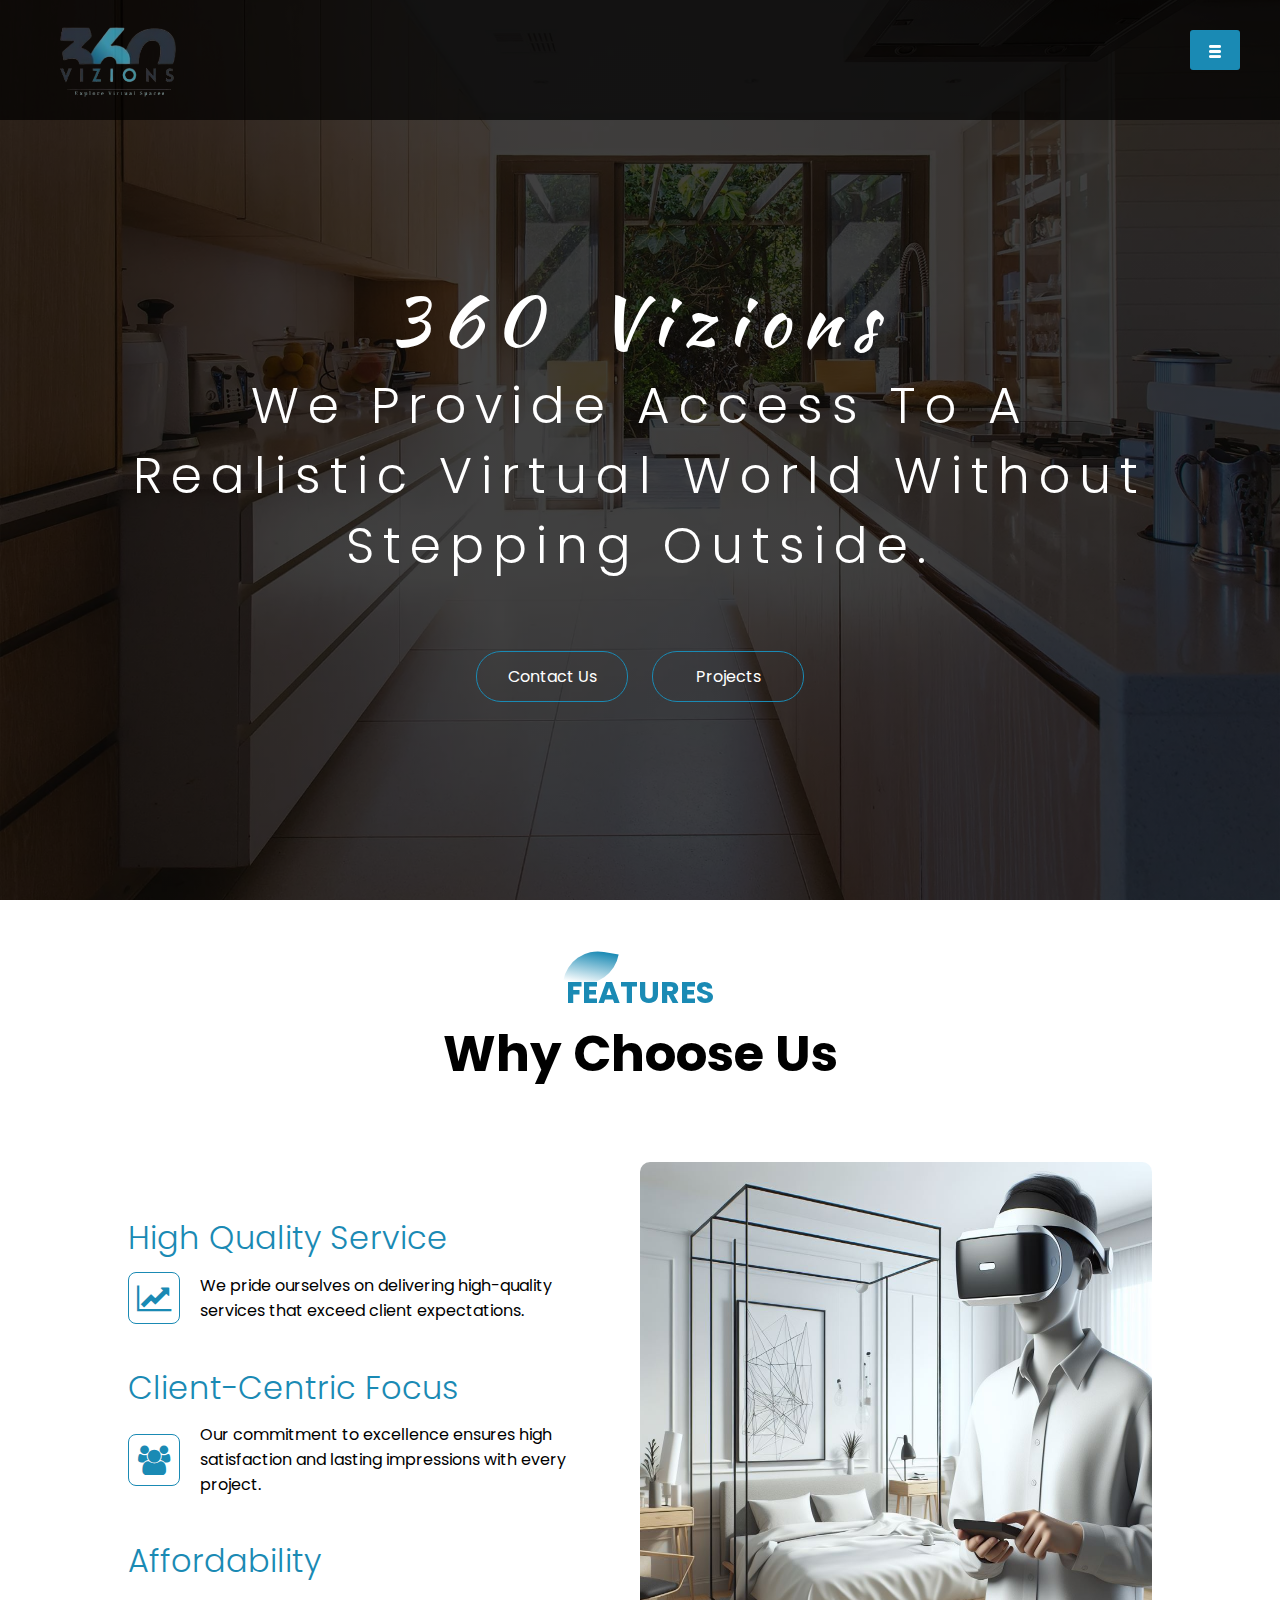
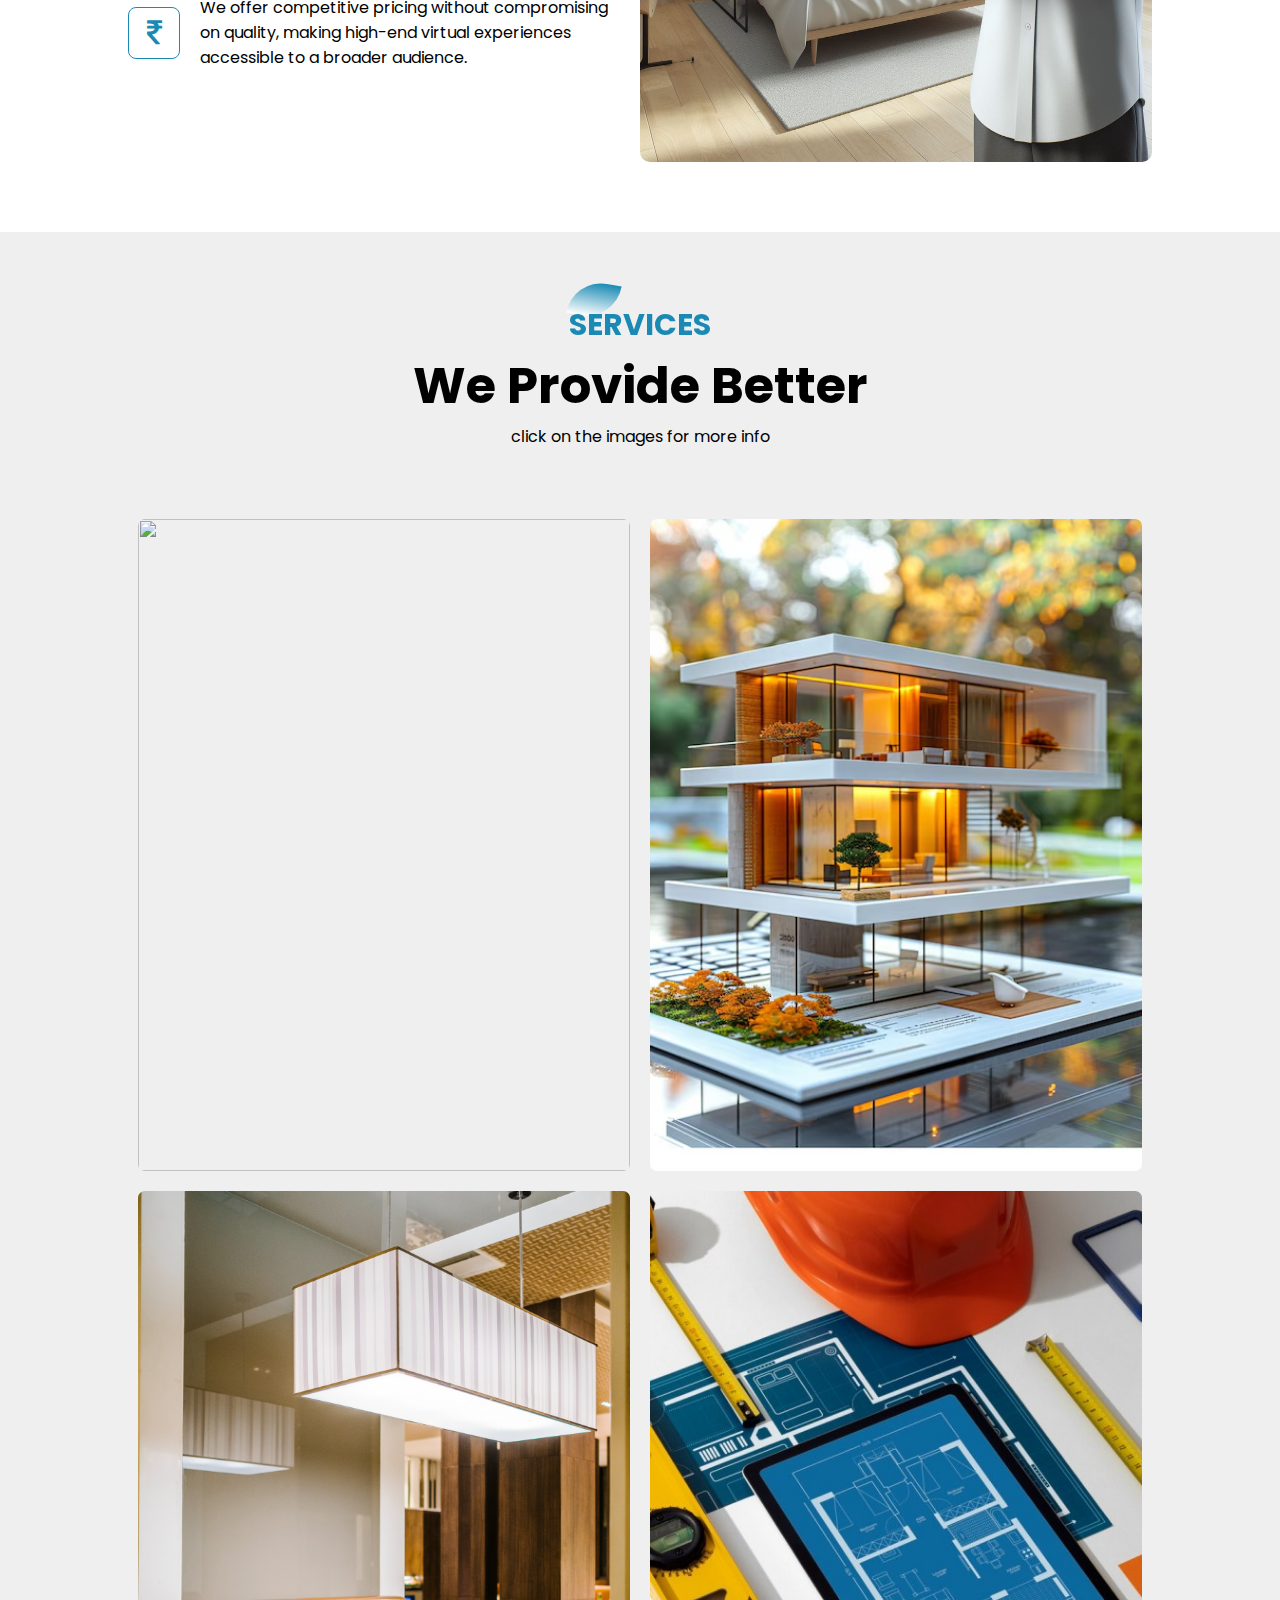
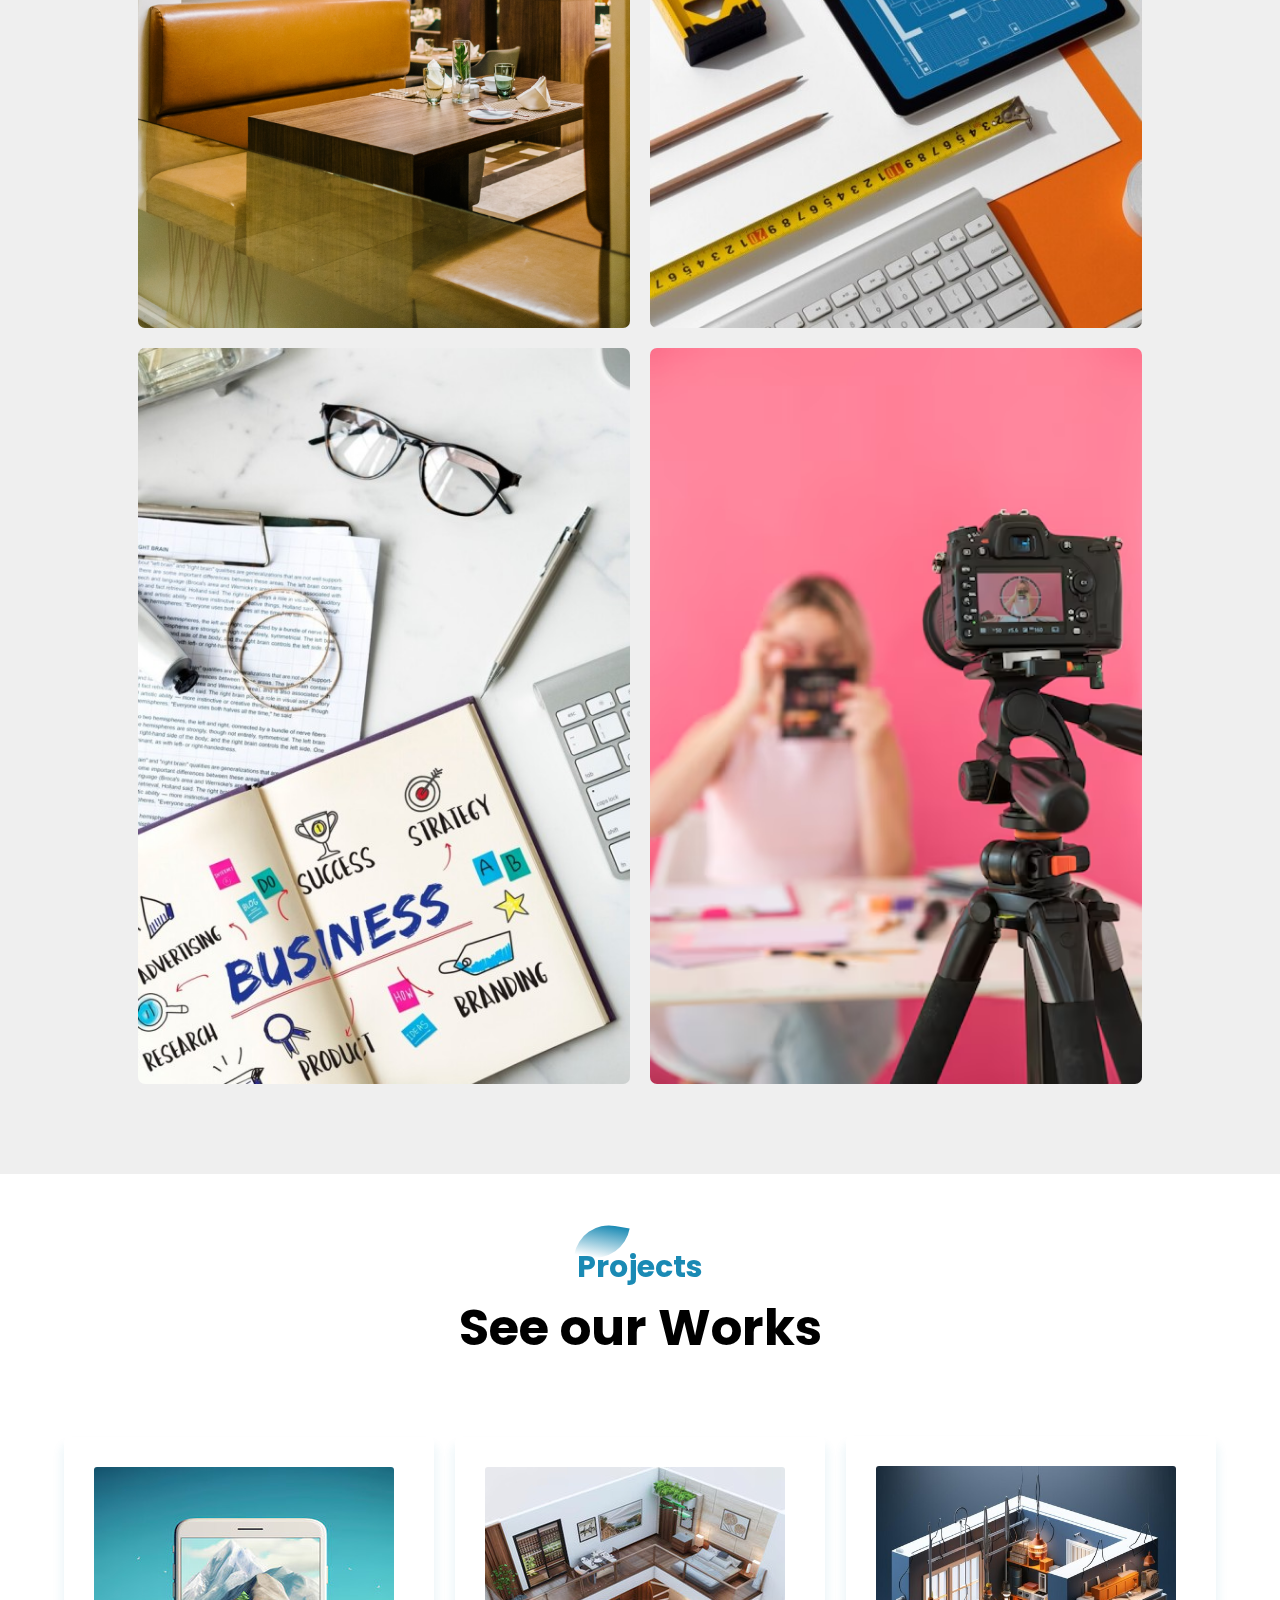
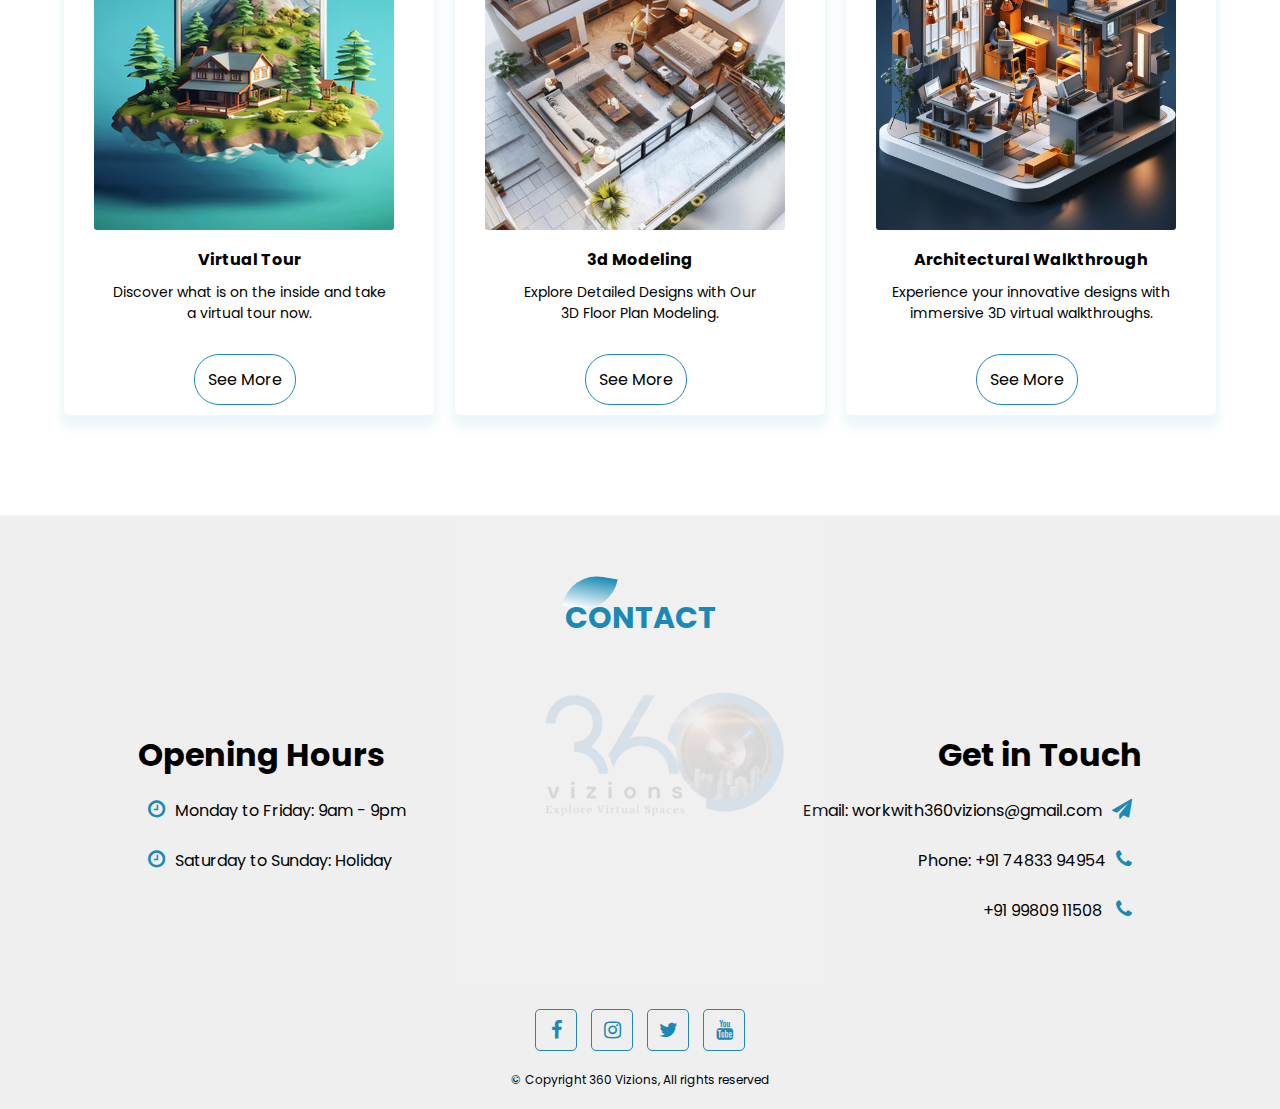
==== commit 394c839c: "good one" ====
--- a/index.html
+++ b/index.html
@@ -190,7 +190,7 @@
         </div>
         <div class="service-col">
             <div class="user">
-                <img src="images/pro3.jpg" alt="">
+                <img src="images/pro31.jpg" alt="">
             </div>
             <h4>Architectural Walkthrough</h4>
             <p>Experience your innovative designs with immersive 3D virtual walkthroughs.
